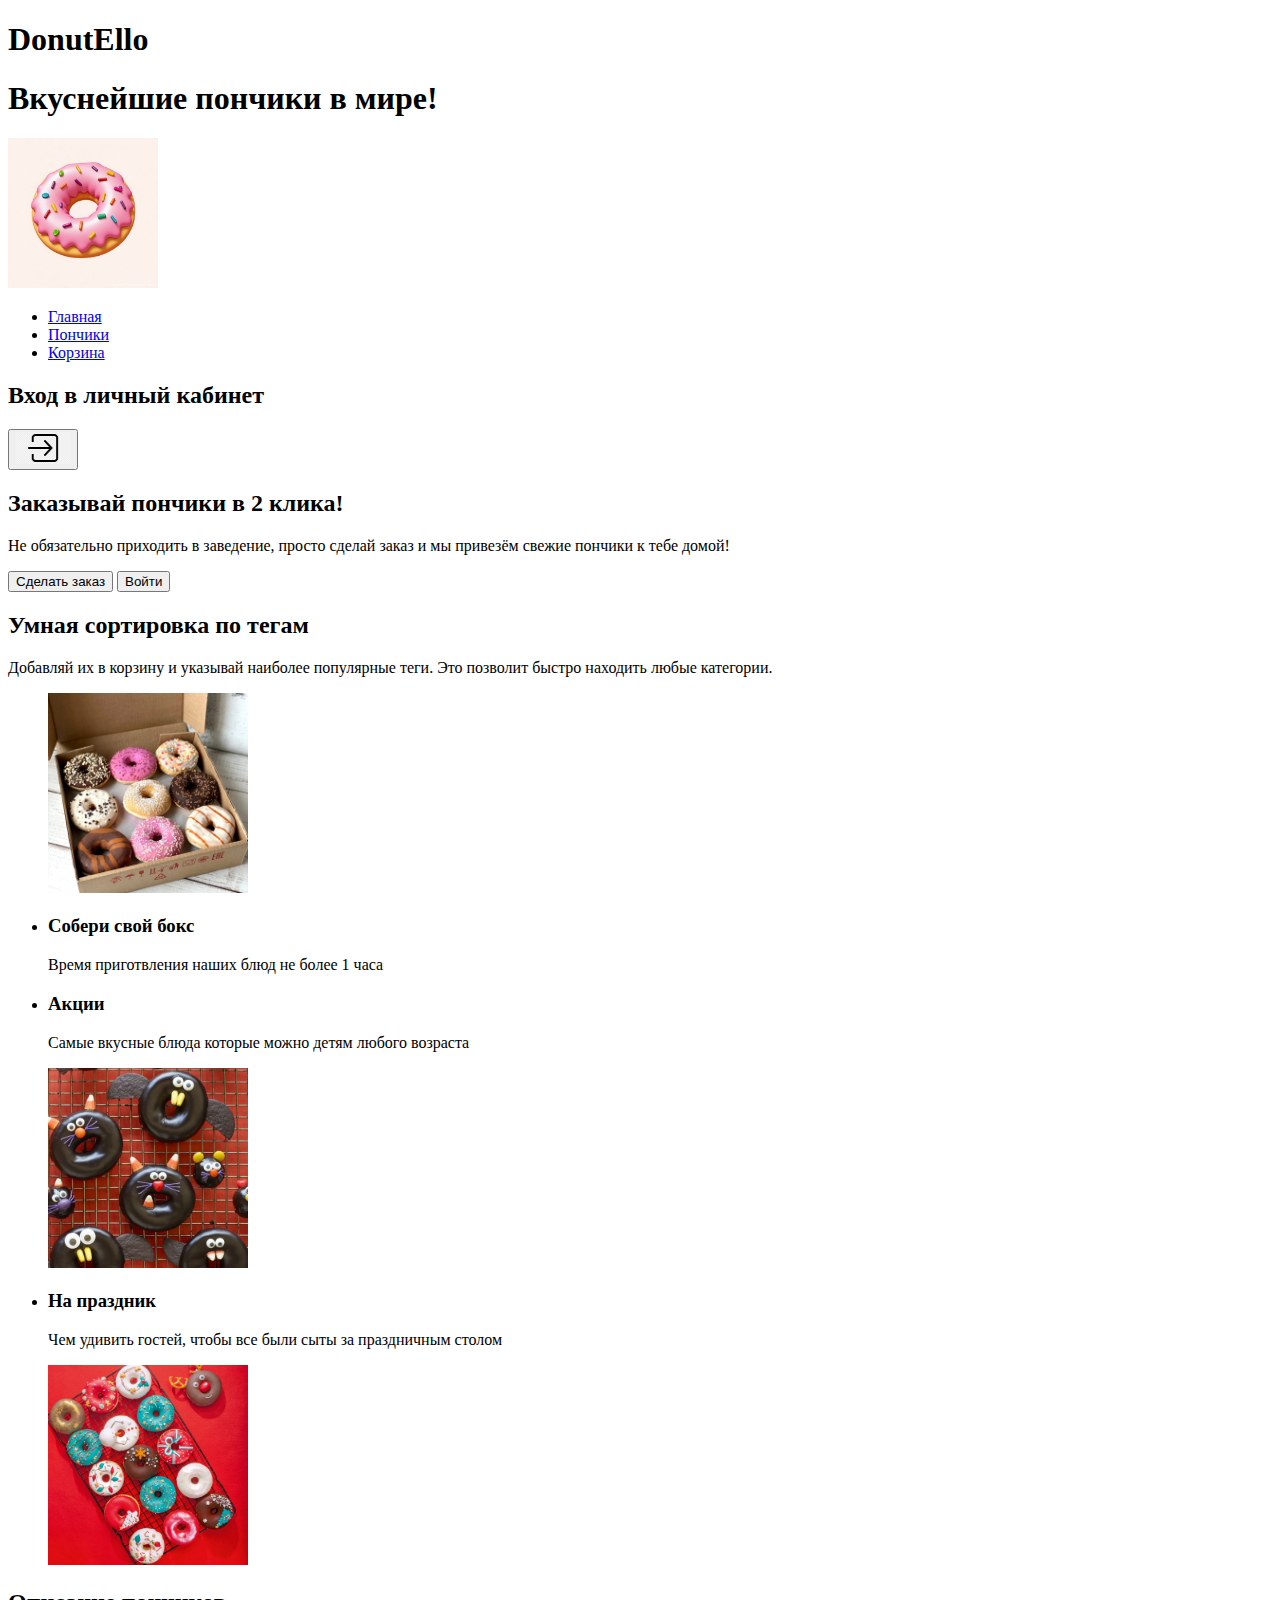
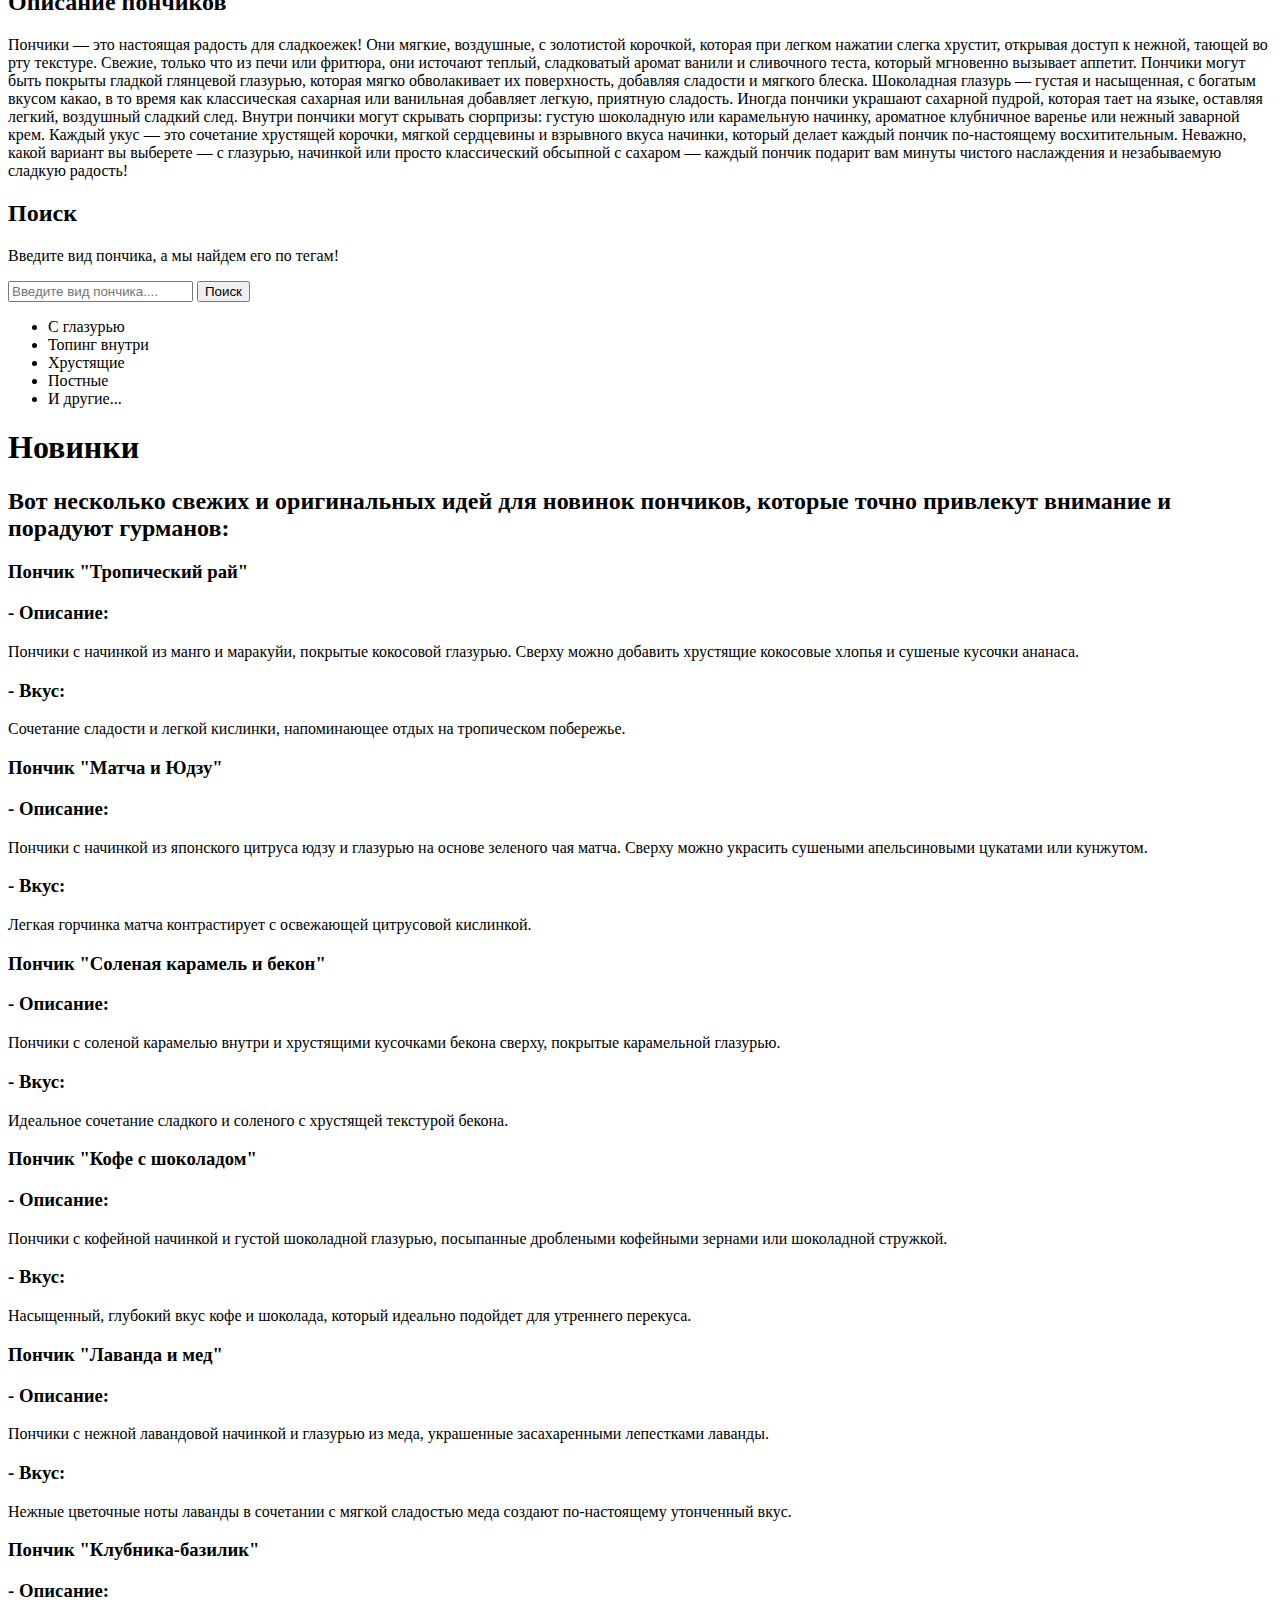
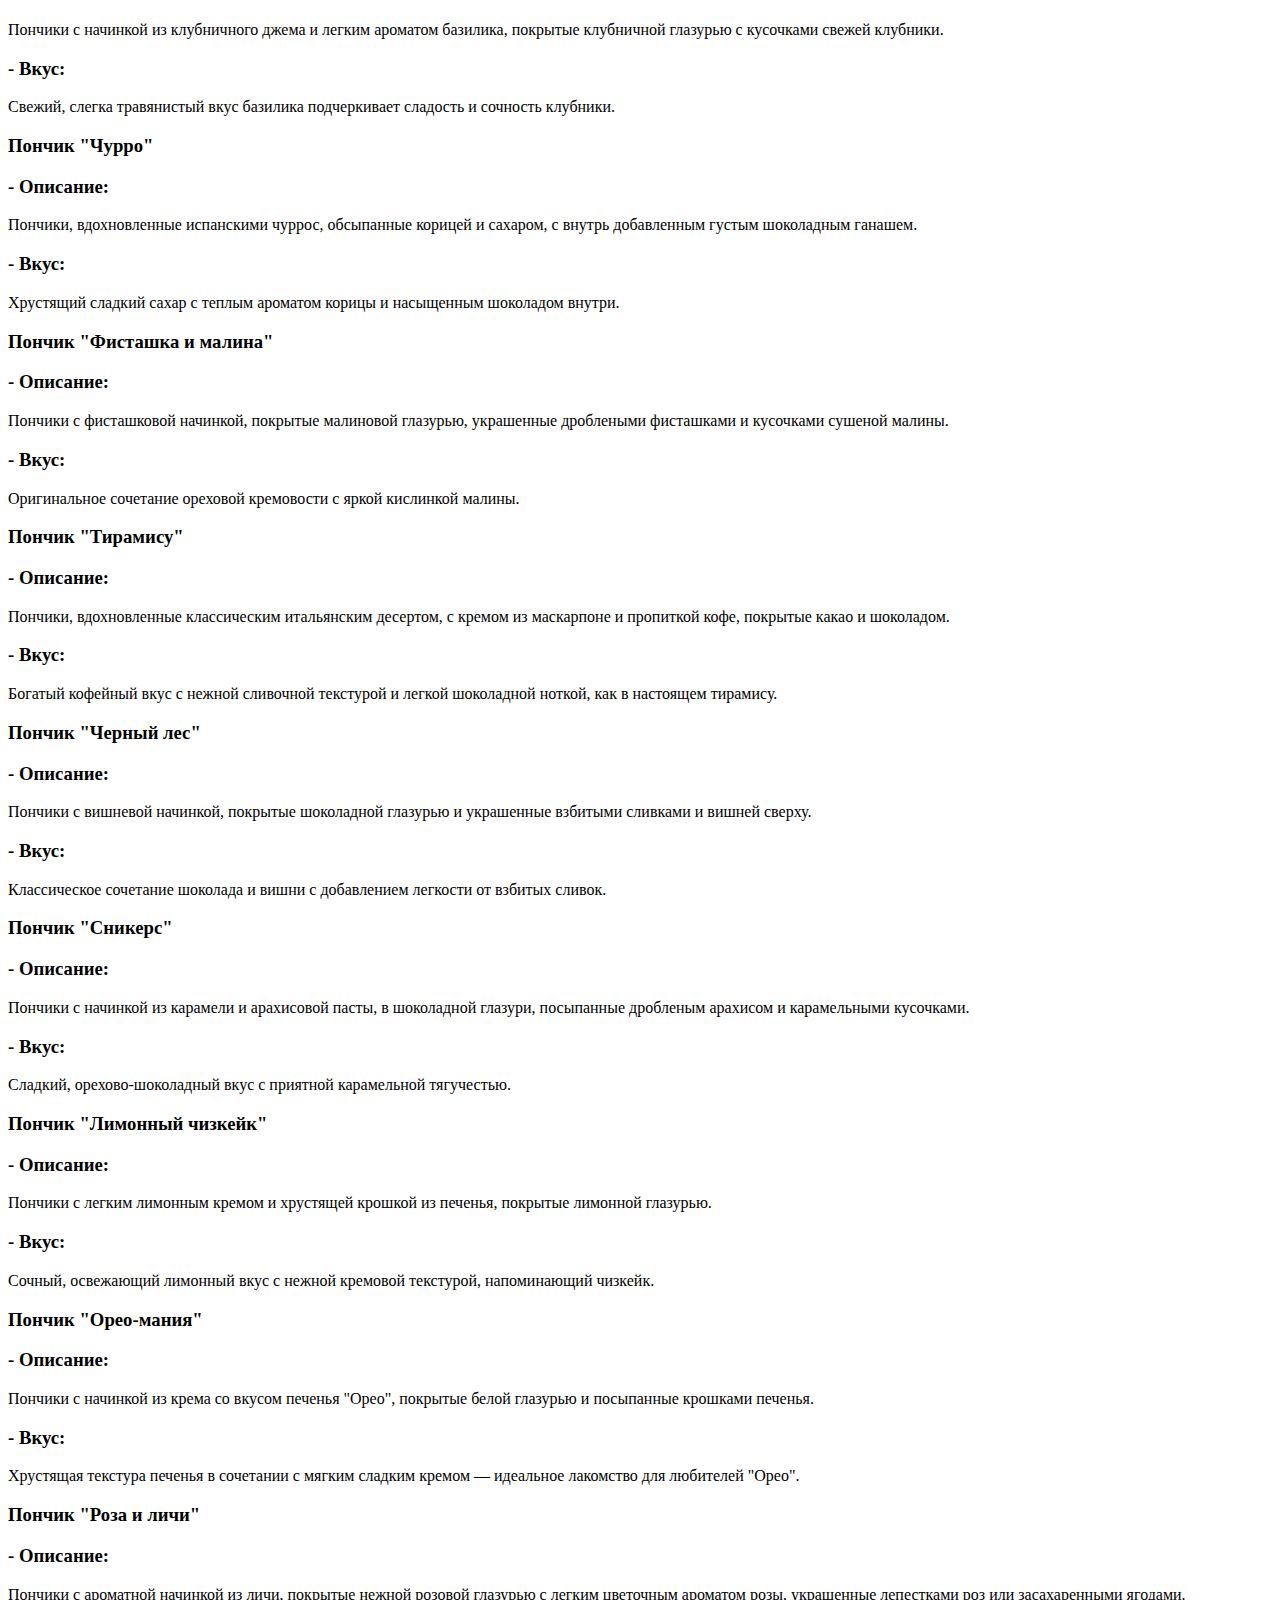
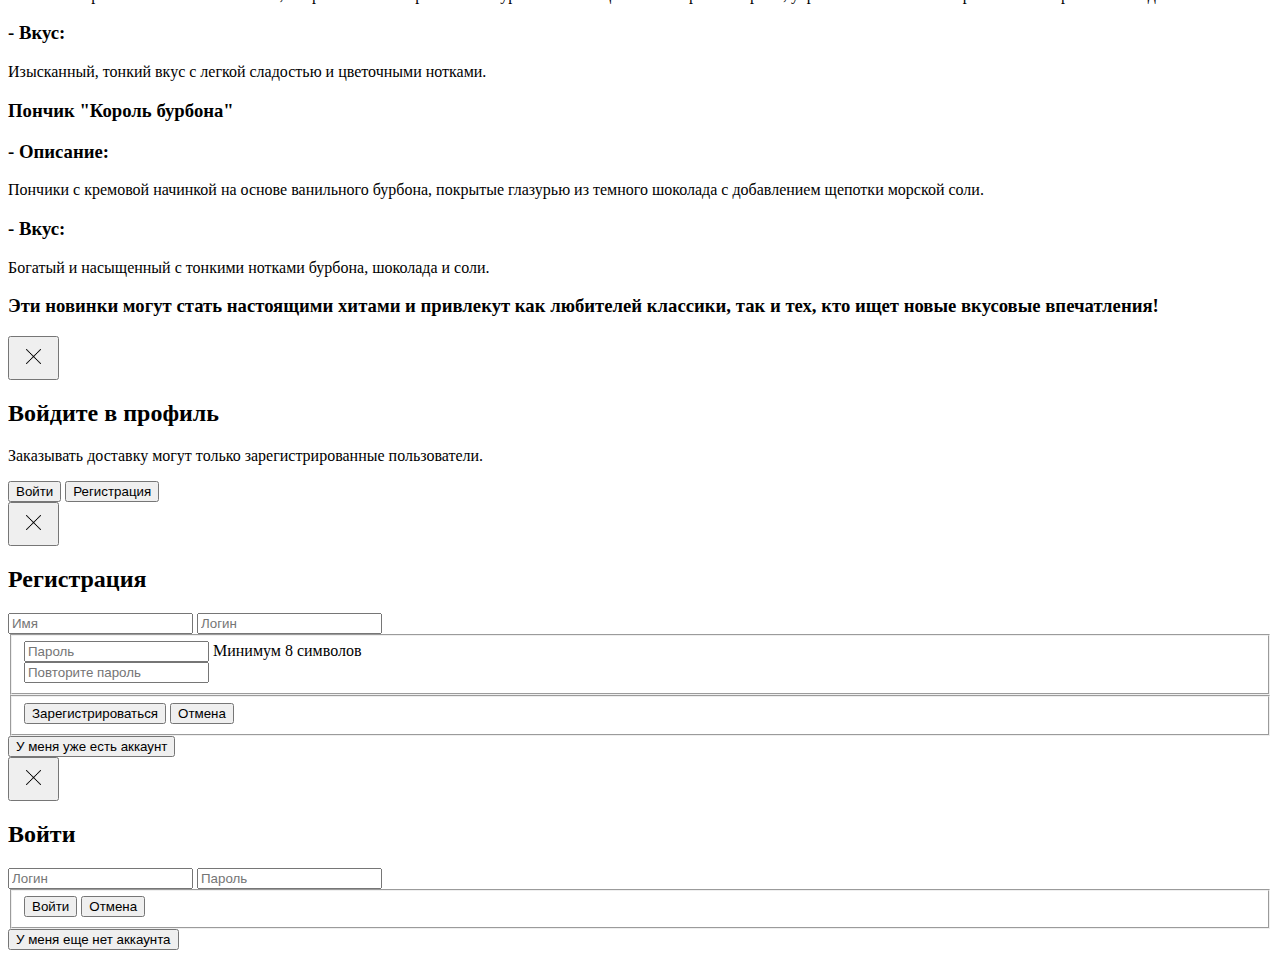
==== mxj-main/index.html @ 93e4d9f2 "Add files via upload" ====
<!DOCTYPE html>
<html lang="ru">

<head>
    <meta charset="UTF-8">
    <meta name="viewport" content="width=header, initial-scale=1.0">
    <title>DonutEllo</title>
</head>

<body>
    <!-- Заголовок -->
    <a><h1>DonutEllo</h1></a>
    <a><h1>Вкуснейшие пончики в мире!</h1></a>
    <header>
        <!-- Логотип -->
        <img src="images/ponchik.png" width="150" height="150">
        <!--/ Логотип -->
        <!-- Навигация -->
        <nav>
            <ul>
                <li><a href="#">Главная</a></li>
                <li><a href="#">Пончики</a></li>
                <li><a href="#">Корзина</a></li>
            </ul>
        </nav>
        <!--/ Навигация -->
        <h2>Вход в личный кабинет</h2>
        <button type="button">
            <img src="images/png-transparent-computer-icons-login-login-button-miscellaneous-angle-text.png" alt="Войти" width="54" height="32">
        </button>
    </header>
    <!--/ Заголовок -->
    <!-- Основной контент -->
    <main>
        <!-- Первый экран -->
        <section>
            <div>
                <h2>Заказывай пончики в 2 клика!</h2>
                <p>Не обязательно приходить в заведение, просто сделай заказ и мы привезём свежие пончики к тебе домой!</p>
                <div>
                    <button type="button">Сделать заказ</button>
                    <button type="button">Войти</button>
                </div>
            </div>
        </section>
        <!--/ Первый экран -->

        <section>
            <h2>Умная сортировка по тегам</h2>
            <p>Добавляй их в корзину и указывай наиболее популярные теги. Это позволит быстро находить любые категории.</p>
            <ul>
                    <img src="images/ponchiki-assorti-0-2-1.jpg" width="200" height="200">
                <li>   
                    <h3>Собери свой бокс</h3>
                    <p>Время приготвления наших блюд не более 1 часа</p>
                </li>
                <li>
                    <h3>Акции</h3>
                    <p>Самые вкусные блюда которые можно детям любого возраста</p>
                    <img src="images/ponchik deti.jpg" width="200" height="200">
                </li>
                <li>
                    <h3>На праздник</h3>
                    <p>Чем удивить гостей, чтобы все были сыты за праздничным столом</p>
                </li>
                <img src="images/cqfrs2snlalntijeljctjy3kky7mhq3n.jpg" width="200" height="200">
            </ul>
        </section>
        <section>
                </div>
                <h2>Описание пончиков</h2>
                <p>Пончики — это настоящая радость для сладкоежек! Они мягкие, воздушные, с золотистой корочкой, которая при легком нажатии слегка хрустит, открывая доступ к нежной, тающей во рту текстуре. Свежие, только что из печи или фритюра, они источают теплый, сладковатый аромат ванили и сливочного теста, который мгновенно вызывает аппетит.
                    Пончики могут быть покрыты гладкой глянцевой глазурью, которая мягко обволакивает их поверхность, добавляя сладости и мягкого блеска. Шоколадная глазурь — густая и насыщенная, с богатым вкусом какао, в то время как классическая сахарная или ванильная добавляет легкую, приятную сладость. Иногда пончики украшают сахарной пудрой, которая тает на языке, оставляя легкий, воздушный сладкий след.
                    Внутри пончики могут скрывать сюрпризы: густую шоколадную или карамельную начинку, ароматное клубничное варенье или нежный заварной крем. Каждый укус — это сочетание хрустящей корочки, мягкой сердцевины и взрывного вкуса начинки, который делает каждый пончик по-настоящему восхитительным.
                    Неважно, какой вариант вы выберете — с глазурью, начинкой или просто классический обсыпной с сахаром — каждый пончик подарит вам минуты чистого наслаждения и незабываемую сладкую радость!</p>
            </div>
        </section>

        <section>
            <h2>Поиск </h2>
            <p>Введите вид пончика, а мы найдем его по тегам!</p>
            <form action="/" method="get">
                <input type="search" name="text" placeholder="Введите вид пончика....">
                <input type="submit" value="Поиск">
            </form>
            <ul>
                <li>С глазурью</li>
                <li>Топинг внутри</li>
                <li>Хрустящие</li>
                <li>Постные</li>
                <li>И другие...</li>
            </ul>
        </section>
    </main>
    <!--/ Основной контент -->
    <!-- Подвал -->
    <footer>
        <a><h1>Новинки</h1></a>
        <p><h2>Вот несколько свежих и оригинальных идей для новинок пончиков, которые точно привлекут внимание и порадуют гурманов:</h2>

            <h3>Пончик "Тропический рай"</h3>
               <h3>- Описание:</h3> Пончики с начинкой из манго и маракуйи, покрытые кокосовой глазурью. Сверху можно добавить хрустящие кокосовые хлопья и сушеные кусочки ананаса.
                <h3>- Вкус:</h3> Сочетание сладости и легкой кислинки, напоминающее отдых на тропическом побережье.
            
            <h3>Пончик "Матча и Юдзу"</h3>
               <h3>- Описание:</h3> Пончики с начинкой из японского цитруса юдзу и глазурью на основе зеленого чая матча. Сверху можно украсить сушеными апельсиновыми цукатами или кунжутом.
               <h3>- Вкус:</h3> Легкая горчинка матча контрастирует с освежающей цитрусовой кислинкой.
            
            <h3>Пончик "Соленая карамель и бекон"</h3>
               <h3>- Описание:</h3> Пончики с соленой карамелью внутри и хрустящими кусочками бекона сверху, покрытые карамельной глазурью.
               <h3>- Вкус:</h3> Идеальное сочетание сладкого и соленого с хрустящей текстурой бекона.
            
            <h3>Пончик "Кофе с шоколадом"</h3>
               <h3>- Описание:</h3> Пончики с кофейной начинкой и густой шоколадной глазурью, посыпанные дроблеными кофейными зернами или шоколадной стружкой.
               <h3>- Вкус:</h3> Насыщенный, глубокий вкус кофе и шоколада, который идеально подойдет для утреннего перекуса.
            
            <h3>Пончик "Лаванда и мед"</h3>
               <h3>- Описание:</h3> Пончики с нежной лавандовой начинкой и глазурью из меда, украшенные засахаренными лепестками лаванды.
               <h3>- Вкус:</h3> Нежные цветочные ноты лаванды в сочетании с мягкой сладостью меда создают по-настоящему утонченный вкус.
            
            <h3>Пончик "Клубника-базилик"</h3>
               <h3>- Описание:</h3> Пончики с начинкой из клубничного джема и легким ароматом базилика, покрытые клубничной глазурью с кусочками свежей клубники.
               <h3>- Вкус:</h3> Свежий, слегка травянистый вкус базилика подчеркивает сладость и сочность клубники.
            
            <h3>Пончик "Чурро"</h3>
               <h3>- Описание:</h3> Пончики, вдохновленные испанскими чуррос, обсыпанные корицей и сахаром, с внутрь добавленным густым шоколадным ганашем.
               <h3>- Вкус:</h3> Хрустящий сладкий сахар с теплым ароматом корицы и насыщенным шоколадом внутри.
            
            <h3>Пончик "Фисташка и малина"</h3>
               <h3>- Описание:</h3> Пончики с фисташковой начинкой, покрытые малиновой глазурью, украшенные дроблеными фисташками и кусочками сушеной малины.
               <h3>- Вкус:</h3> Оригинальное сочетание ореховой кремовости с яркой кислинкой малины.
            
            <h3>Пончик "Тирамису"</h3>
               <h3>- Описание:</h3> Пончики, вдохновленные классическим итальянским десертом, с кремом из маскарпоне и пропиткой кофе, покрытые какао и шоколадом.
               <h3>- Вкус:</h3> Богатый кофейный вкус с нежной сливочной текстурой и легкой шоколадной ноткой, как в настоящем тирамису.
            
            <h3>Пончик "Черный лес"</h3>
               <h3>- Описание:</h3> Пончики с вишневой начинкой, покрытые шоколадной глазурью и украшенные взбитыми сливками и вишней сверху.
               <h3>- Вкус:</h3> Классическое сочетание шоколада и вишни с добавлением легкости от взбитых сливок.
            
            <h3>Пончик "Сникерс"</h3>
               <h3>- Описание:</h3> Пончики с начинкой из карамели и арахисовой пасты, в шоколадной глазури, посыпанные дробленым арахисом и карамельными кусочками.
               <h3>- Вкус:</h3> Сладкий, орехово-шоколадный вкус с приятной карамельной тягучестью.
            
            <h3>Пончик "Лимонный чизкейк"</h3>
               <h3>- Описание:</h3> Пончики с легким лимонным кремом и хрустящей крошкой из печенья, покрытые лимонной глазурью.
               <h3>- Вкус:</h3> Сочный, освежающий лимонный вкус с нежной кремовой текстурой, напоминающий чизкейк.
            
            <h3>Пончик "Орео-мания"</h3>
               <h3>- Описание:</h3> Пончики с начинкой из крема со вкусом печенья "Орео", покрытые белой глазурью и посыпанные крошками печенья.
               <h3>- Вкус:</h3> Хрустящая текстура печенья в сочетании с мягким сладким кремом — идеальное лакомство для любителей "Орео".
            
            <h3>Пончик "Роза и личи"</h3>
               <h3>- Описание:</h3> Пончики с ароматной начинкой из личи, покрытые нежной розовой глазурью с легким цветочным ароматом розы, украшенные лепестками роз или засахаренными ягодами.
               <h3>- Вкус:</h3> Изысканный, тонкий вкус с легкой сладостью и цветочными нотками.
            
            <h3>Пончик "Король бурбона"</h3>
               <h3>- Описание:</h3> Пончики с кремовой начинкой на основе ванильного бурбона, покрытые глазурью из темного шоколада с добавлением щепотки морской соли.
               <h3>- Вкус:</h3> Богатый и насыщенный с тонкими нотками бурбона, шоколада и соли.
            
            <h3>Эти новинки могут стать настоящими хитами и привлекут как любителей классики, так и тех, кто ищет новые вкусовые впечатления!</h3></p>
    </footer>
    <!--/ Подвал -->
    <!-- Формы -->
    <div>
        <!-- Форма "Войдите в профиль" -->
        <section>
            <button type="button"><img src="images/6065149.png" alt="Закрыть окно" width="35" height="35"></button>
            <h2>Войдите в профиль</h2>
            <p>Заказывать доставку могут только зарегистрированные пользователи.</p>
            <div>
                <button type="button">Войти</button>
                <button type="button">Регистрация</button>
            </div>
        </section>
        <!--/ Форма "Войдите в профиль" -->
        <!-- Форма "Регистрация" -->
        <section>
            <button type="button"><img src="images/6065149.png" alt="Закрыть окно" width="35" height="35"></button>
            <h2>Регистрация</h2>
            <form action="/" method="post">
                <input type="text" name="name" placeholder="Имя" required>
                <input type="email" name="email" placeholder="Логин" required>
                <fieldset>
                    <div>
                        <input type="password" name="password" placeholder="Пароль" required>
                        <span>Минимум 8 символов</span>
                    </div>
                    <input type="password" name="repeat-password" placeholder="Повторите пароль" required>
                </fieldset>
                <fieldset>
                    <input type="submit" value="Зарегистрироваться">
                    <button type="button">Отмена</button>
                </fieldset>
                <button type="button">У меня уже есть аккаунт</button>
            </form>
        </section>
        <!--/ Форма "Регистрация" -->
        <!-- Форма "Войти" -->
        <section>
            <button type="button"><img src="images/6065149.png" alt="Закрыть окно" width="35" height="35"></button>
            <h2>Войти</h2>
            <form action="/" method="post">
                <input type="email" name="email" placeholder="Логин" required>
                <input type="password" name="password" placeholder="Пароль" required>
                <fieldset>
                    <input type="submit" value="Войти">
                    <button type="button">Отмена</button>
                </fieldset>
                <button type="button">У меня еще нет аккаунта</button>
            </form>
        </section>
        <!--/ Форма "Войти" -->
    </div>
    <!--/ Формы -->
</body>

</html>
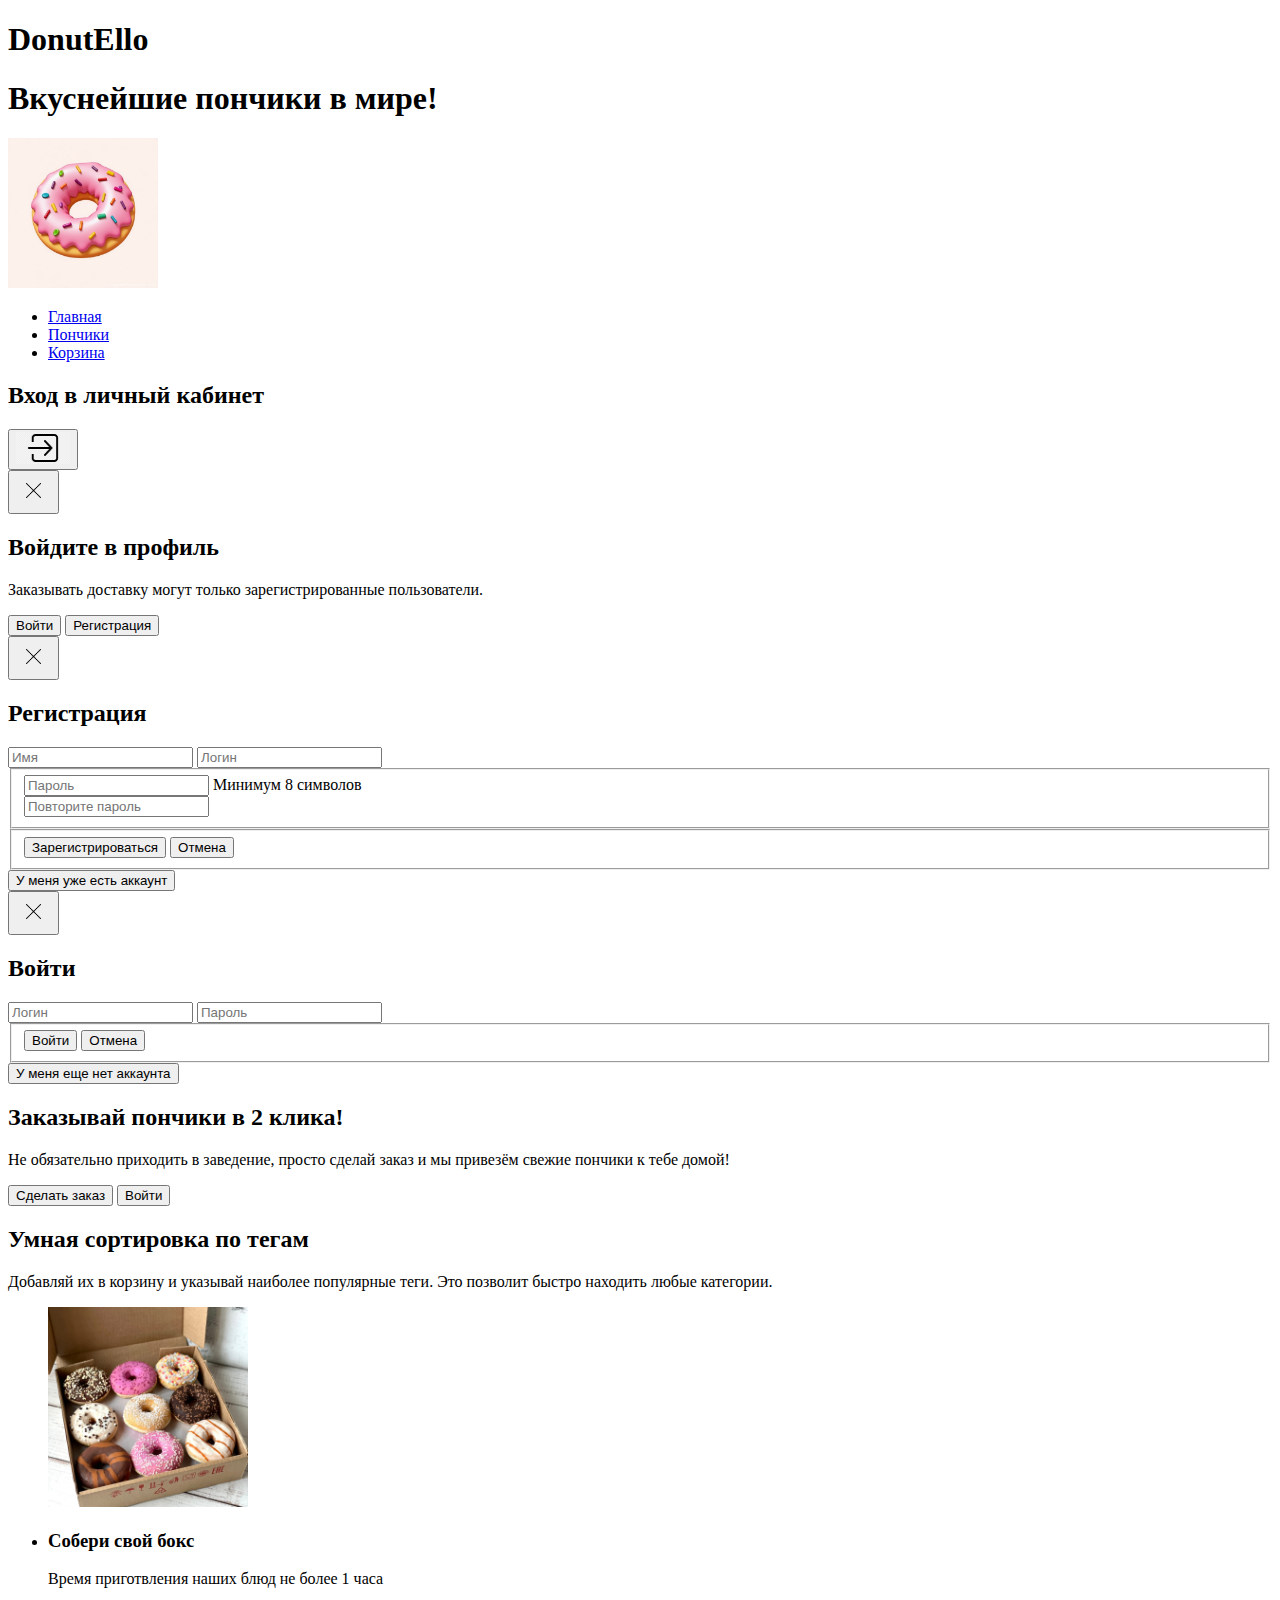
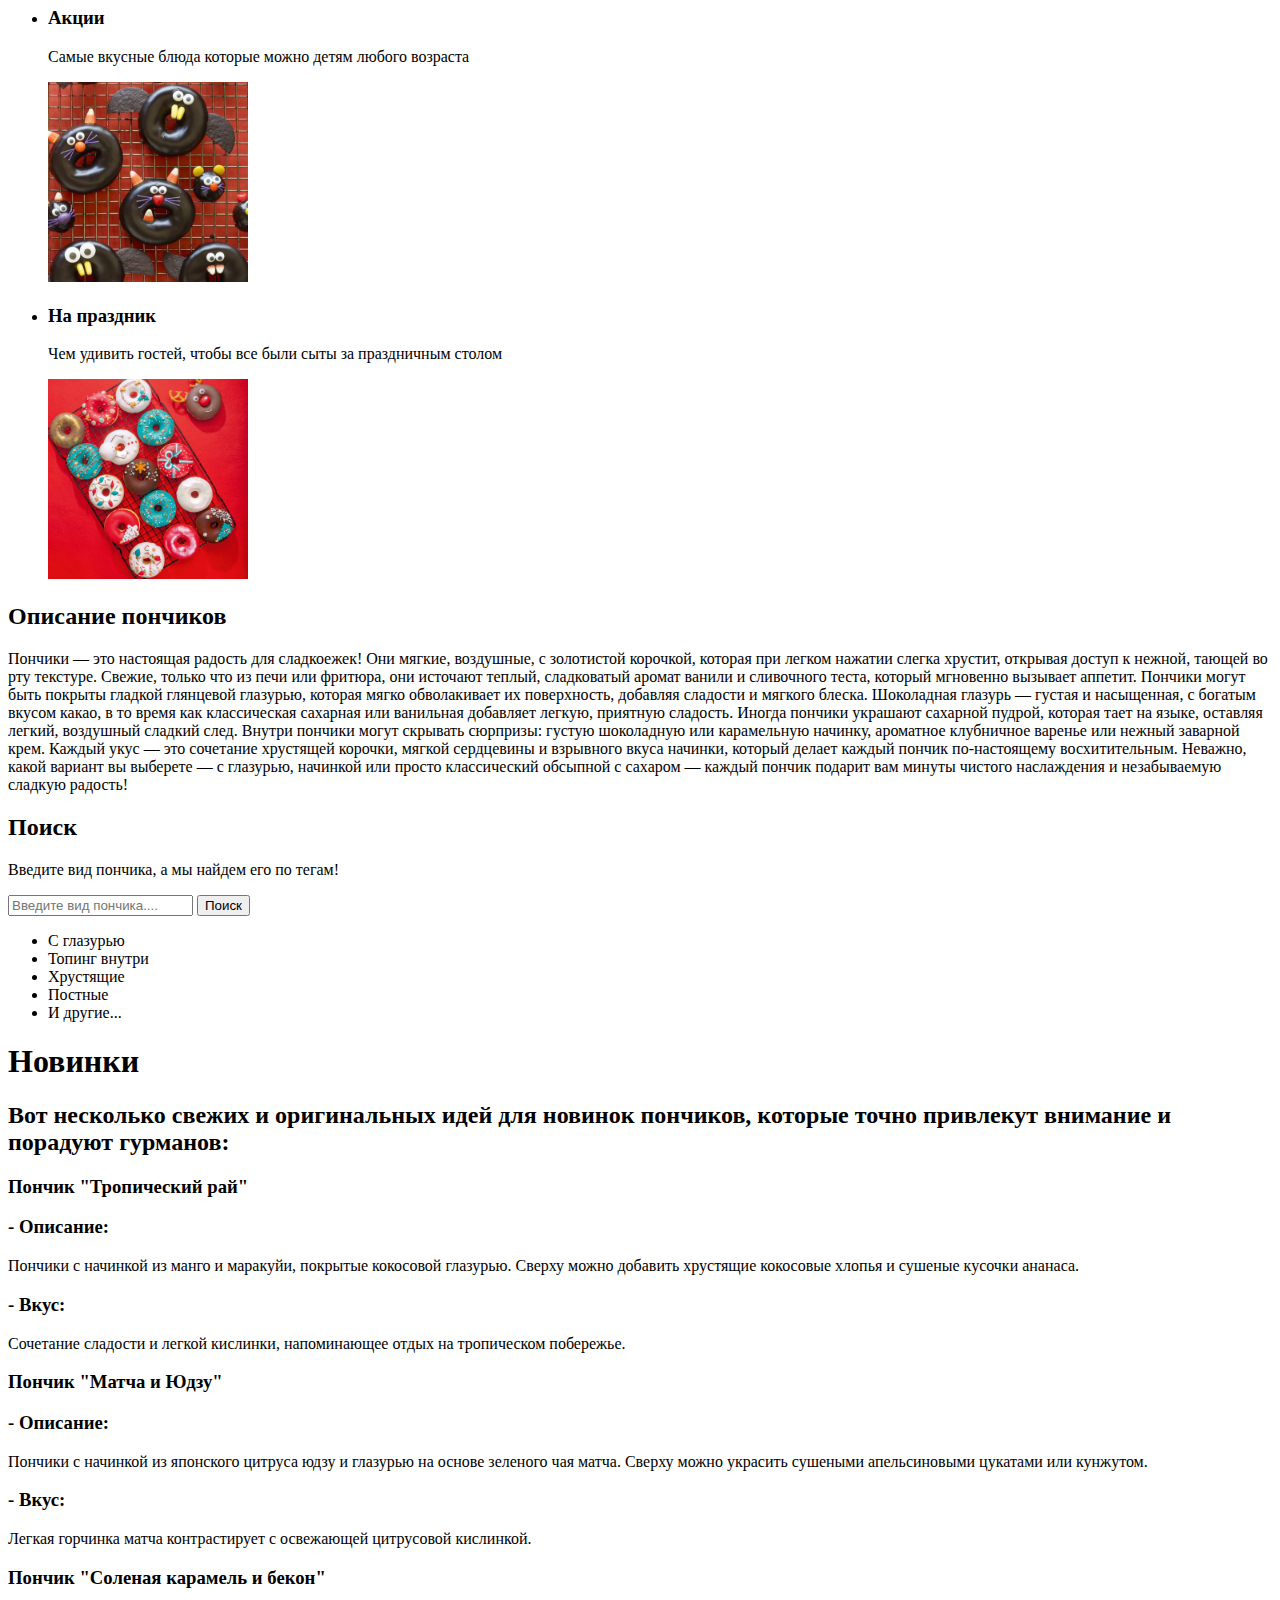
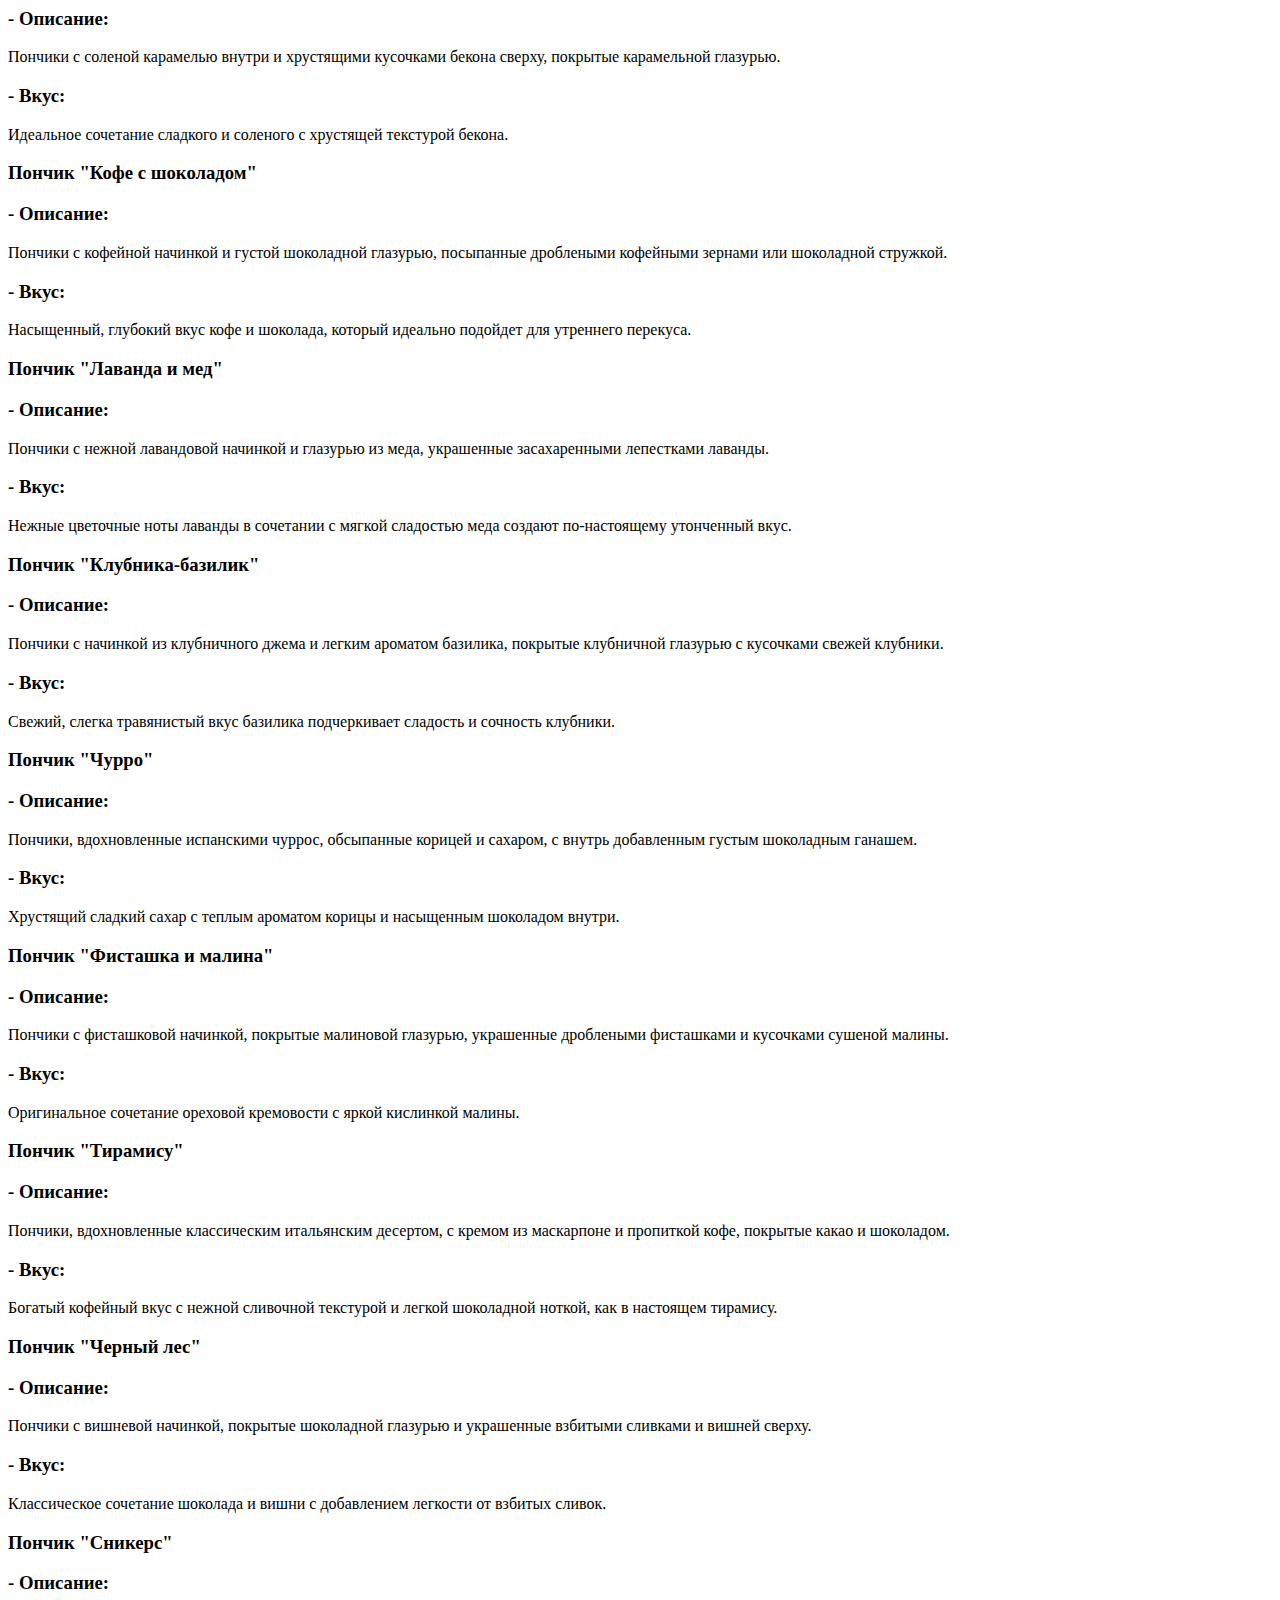
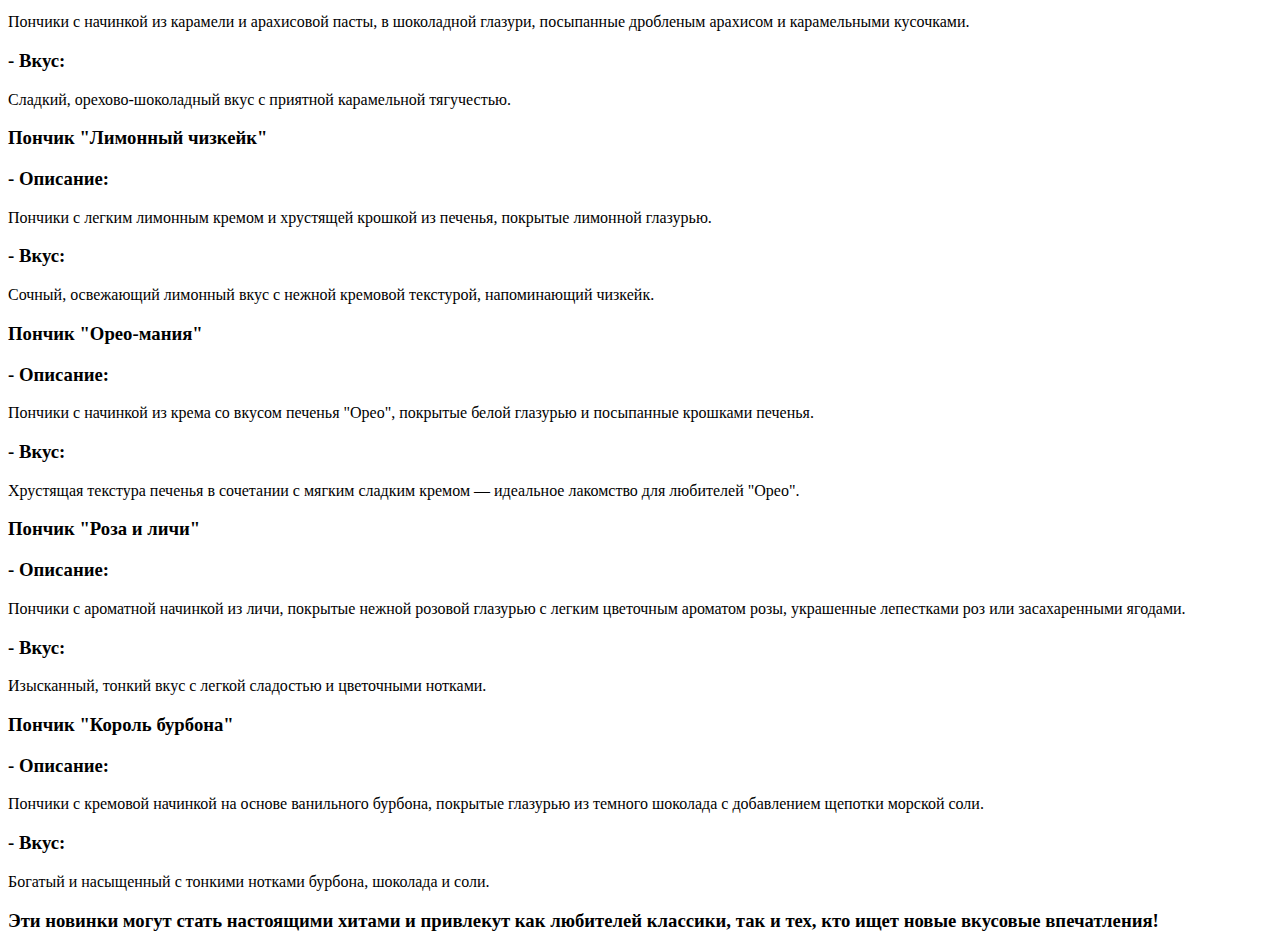
==== commit 875c2e29: "Add files via upload" ====
--- a/mxj-main/index.html
+++ b/mxj-main/index.html
@@ -29,6 +29,54 @@
         <button type="button">
             <img src="images/png-transparent-computer-icons-login-login-button-miscellaneous-angle-text.png" alt="Войти" width="54" height="32">
         </button>
+        <div>
+            <!-- Форма "Войдите в профиль" -->
+            <section>
+                <button type="button"><img src="images/6065149.png" alt="Закрыть окно" width="35" height="35"></button>
+                <h2>Войдите в профиль</h2>
+                <p>Заказывать доставку могут только зарегистрированные пользователи.</p>
+                <div>
+                    <button type="button">Войти</button>
+                    <button type="button">Регистрация</button>
+                </div>
+            </section>
+            <!--/ Форма "Войдите в профиль" -->
+            <!-- Форма "Регистрация" -->
+            <section>
+                <button type="button"><img src="images/6065149.png" alt="Закрыть окно" width="35" height="35"></button>
+                <h2>Регистрация</h2>
+                <form action="/" method="post">
+                    <input type="text" name="name" placeholder="Имя" required>
+                    <input type="email" name="email" placeholder="Логин" required>
+                    <fieldset>
+                        <div>
+                            <input type="password" name="password" placeholder="Пароль" required>
+                            <span>Минимум 8 символов</span>
+                        </div>
+                        <input type="password" name="repeat-password" placeholder="Повторите пароль" required>
+                    </fieldset>
+                    <fieldset>
+                        <input type="submit" value="Зарегистрироваться">
+                        <button type="button">Отмена</button>
+                    </fieldset>
+                    <button type="button">У меня уже есть аккаунт</button>
+                </form>
+            </section>
+            <!--/ Форма "Регистрация" -->
+            <!-- Форма "Войти" -->
+            <section>
+                <button type="button"><img src="images/6065149.png" alt="Закрыть окно" width="35" height="35"></button>
+                <h2>Войти</h2>
+                <form action="/" method="post">
+                    <input type="email" name="email" placeholder="Логин" required>
+                    <input type="password" name="password" placeholder="Пароль" required>
+                    <fieldset>
+                        <input type="submit" value="Войти">
+                        <button type="button">Отмена</button>
+                    </fieldset>
+                    <button type="button">У меня еще нет аккаунта</button>
+                </form>
+            </section>
     </header>
     <!--/ Заголовок -->
     <!-- Основной контент -->
@@ -163,54 +211,6 @@
     </footer>
     <!--/ Подвал -->
     <!-- Формы -->
-    <div>
-        <!-- Форма "Войдите в профиль" -->
-        <section>
-            <button type="button"><img src="images/6065149.png" alt="Закрыть окно" width="35" height="35"></button>
-            <h2>Войдите в профиль</h2>
-            <p>Заказывать доставку могут только зарегистрированные пользователи.</p>
-            <div>
-                <button type="button">Войти</button>
-                <button type="button">Регистрация</button>
-            </div>
-        </section>
-        <!--/ Форма "Войдите в профиль" -->
-        <!-- Форма "Регистрация" -->
-        <section>
-            <button type="button"><img src="images/6065149.png" alt="Закрыть окно" width="35" height="35"></button>
-            <h2>Регистрация</h2>
-            <form action="/" method="post">
-                <input type="text" name="name" placeholder="Имя" required>
-                <input type="email" name="email" placeholder="Логин" required>
-                <fieldset>
-                    <div>
-                        <input type="password" name="password" placeholder="Пароль" required>
-                        <span>Минимум 8 символов</span>
-                    </div>
-                    <input type="password" name="repeat-password" placeholder="Повторите пароль" required>
-                </fieldset>
-                <fieldset>
-                    <input type="submit" value="Зарегистрироваться">
-                    <button type="button">Отмена</button>
-                </fieldset>
-                <button type="button">У меня уже есть аккаунт</button>
-            </form>
-        </section>
-        <!--/ Форма "Регистрация" -->
-        <!-- Форма "Войти" -->
-        <section>
-            <button type="button"><img src="images/6065149.png" alt="Закрыть окно" width="35" height="35"></button>
-            <h2>Войти</h2>
-            <form action="/" method="post">
-                <input type="email" name="email" placeholder="Логин" required>
-                <input type="password" name="password" placeholder="Пароль" required>
-                <fieldset>
-                    <input type="submit" value="Войти">
-                    <button type="button">Отмена</button>
-                </fieldset>
-                <button type="button">У меня еще нет аккаунта</button>
-            </form>
-        </section>
         <!--/ Форма "Войти" -->
     </div>
     <!--/ Формы -->
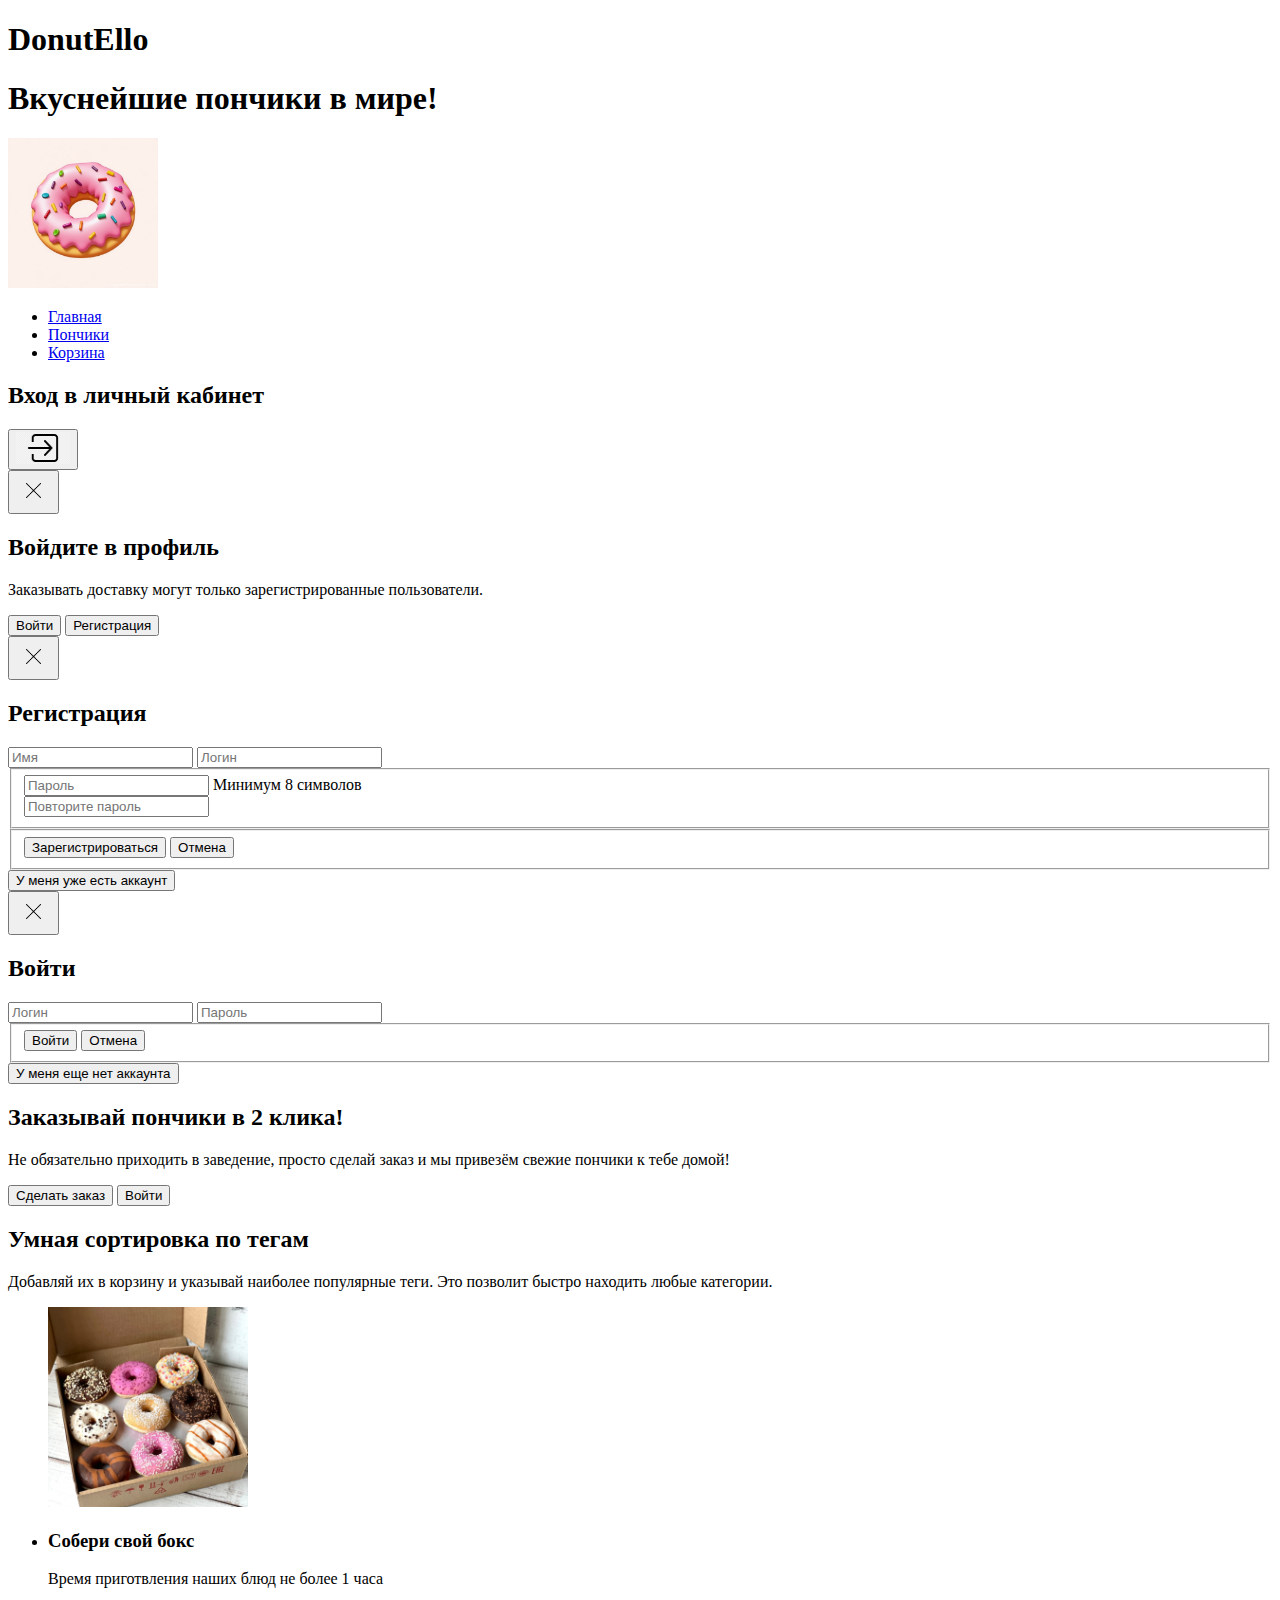
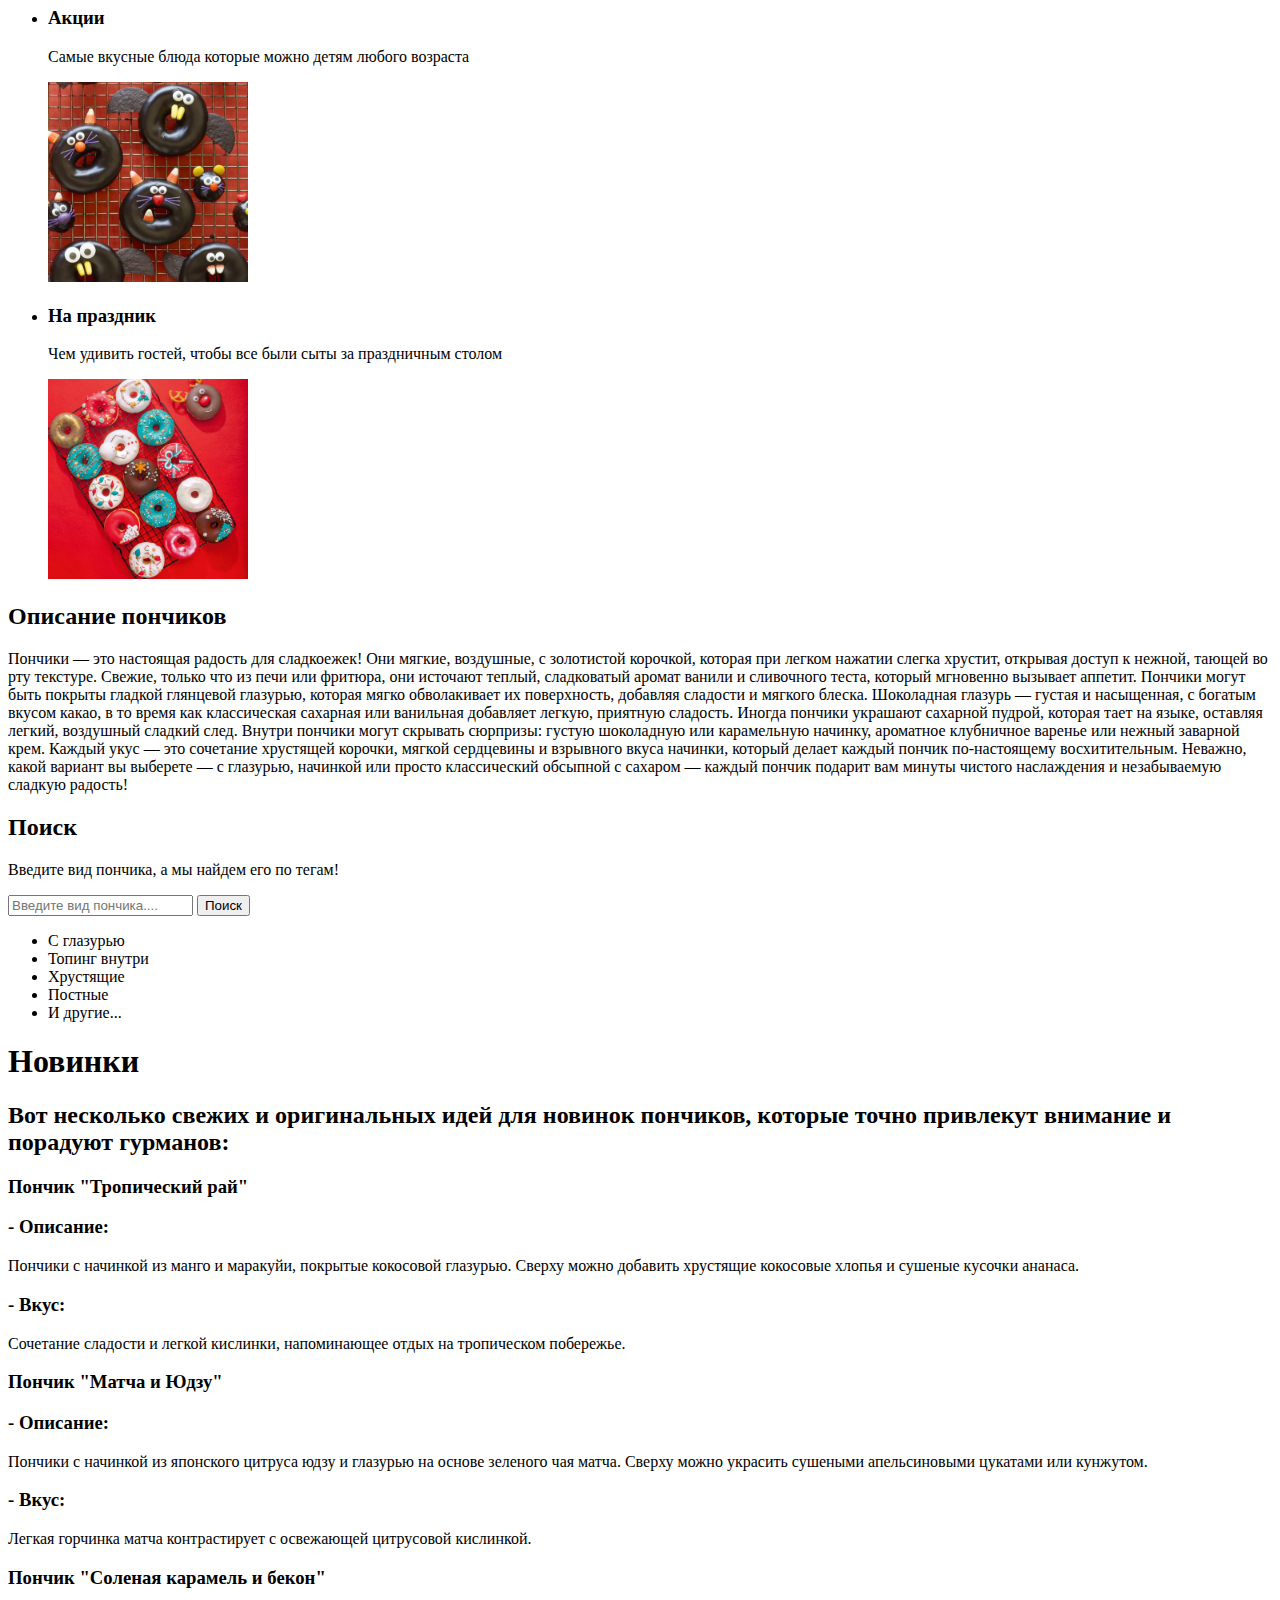
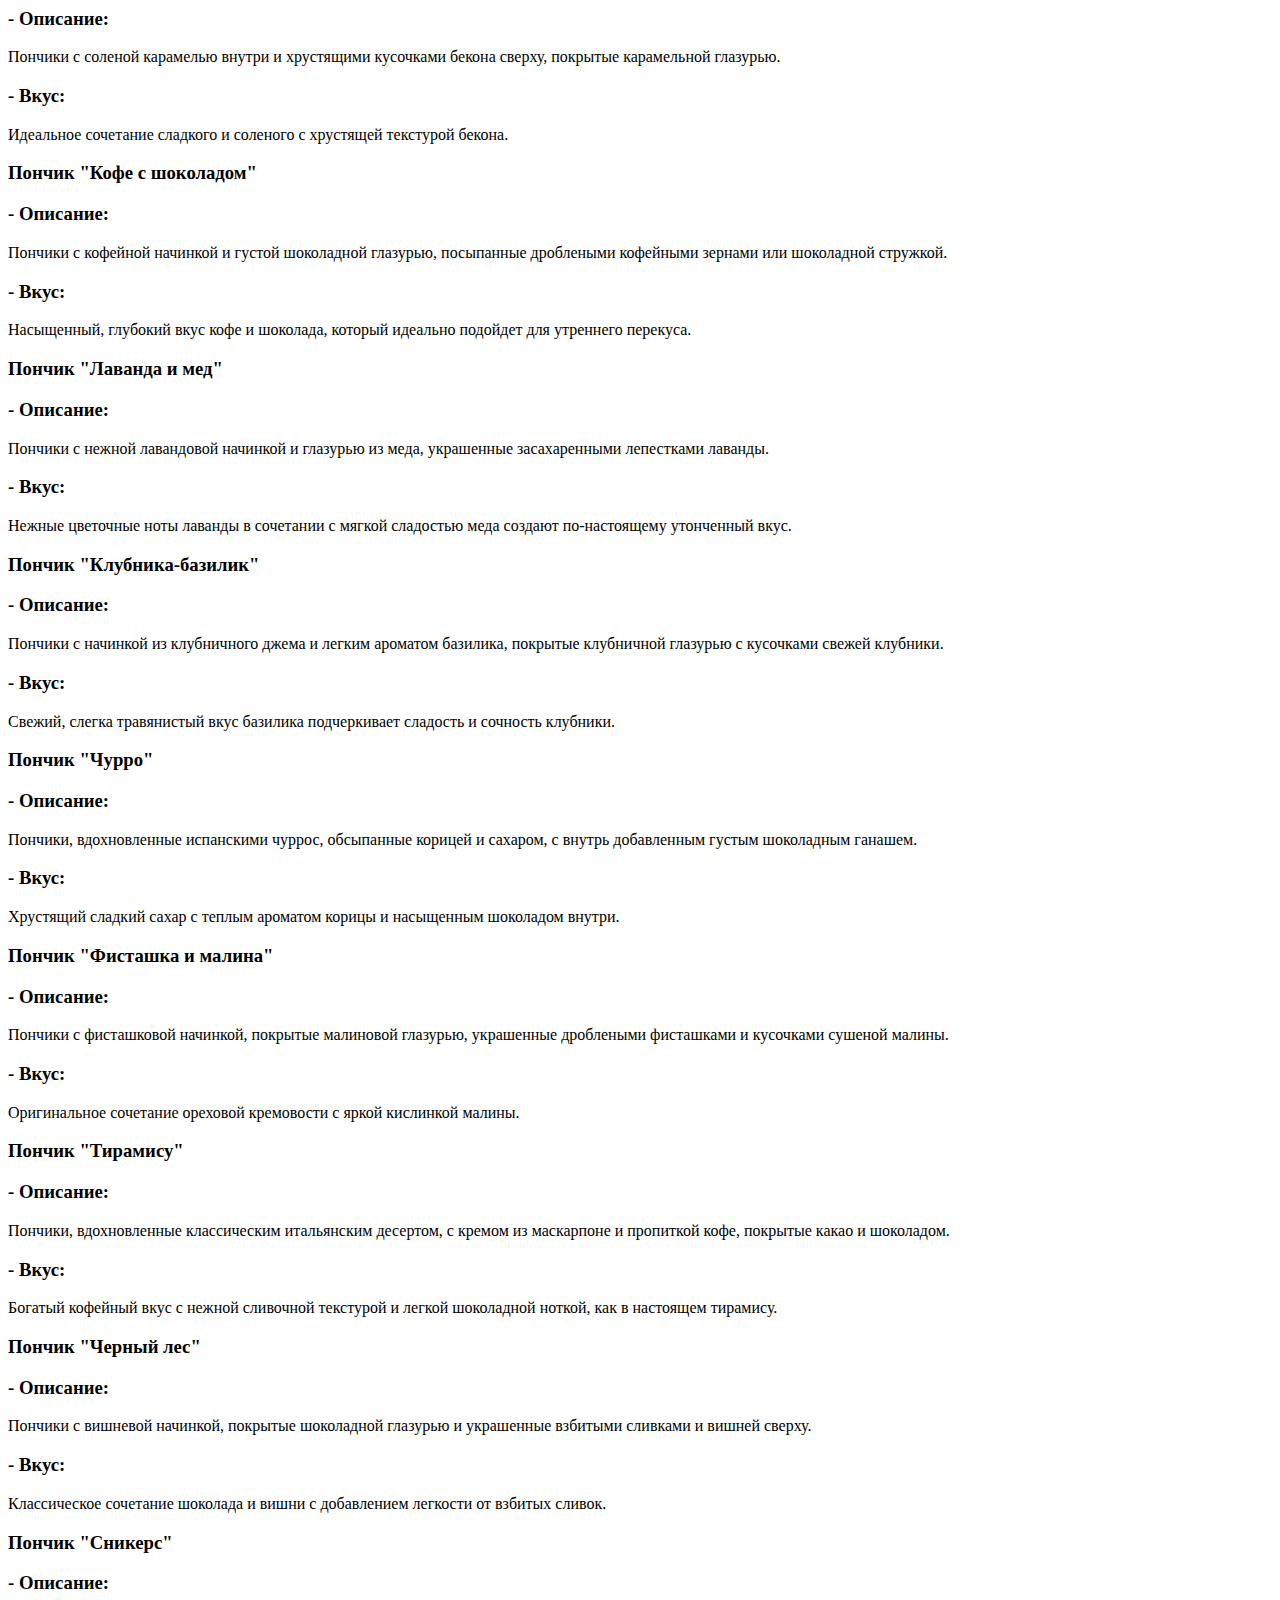
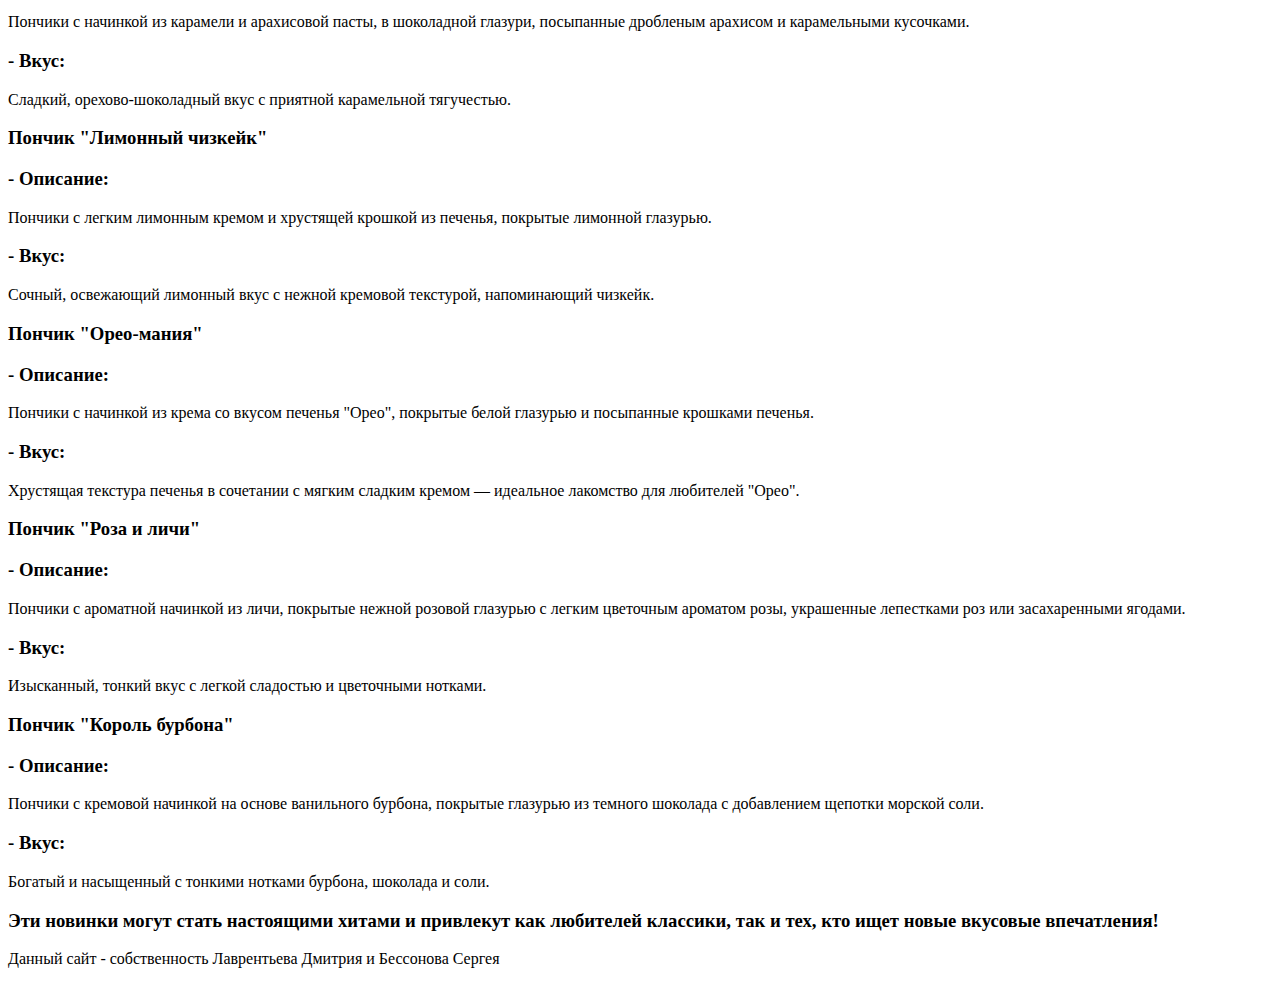
==== commit 0a21c996: "Add files via upload" ====
--- a/mxj-main/index.html
+++ b/mxj-main/index.html
@@ -10,15 +10,15 @@
 
 <body>
     <!-- Заголовок -->
-    <a><h1>DonutEllo</h1></a>
-    <a><h1>Вкуснейшие пончики в мире!</h1></a>
-    <header>
+    <a><h1 class="header_title" class="site title">DonutEllo</h1></a>
+    <a><h1 class="header_title">Вкуснейшие пончики в мире!</h1></a>
+    <header class="header__logo">
         <!-- Логотип -->
-        <img src="images/ponchik.png" width="150" height="150">
+        <img class="header_logo" src="images/ponchik.png" width="150" height="150">
         <!--/ Логотип -->
         <!-- Навигация -->
-        <nav>
-            <ul>
+        <nav class="header_menu">
+            <ul class="menu menu--site">
                 <li><a href="#">Главная</a></li>
                 <li><a href="#">Пончики</a></li>
                 <li><a href="#">Корзина</a></li>
@@ -26,24 +26,24 @@
         </nav>
         <!--/ Навигация -->
         <h2>Вход в личный кабинет</h2>
-        <button type="button">
+        <button class="header_button header_button--auth" type="button">
             <img src="images/png-transparent-computer-icons-login-login-button-miscellaneous-angle-text.png" alt="Войти" width="54" height="32">
         </button>
         <div>
             <!-- Форма "Войдите в профиль" -->
-            <section>
-                <button type="button"><img src="images/6065149.png" alt="Закрыть окно" width="35" height="35"></button>
+            <section class="auth">
+                <button class="header_button header_button--close" type="button"><img src="images/6065149.png" alt="Закрыть окно" width="35" height="35"></button>
                 <h2>Войдите в профиль</h2>
                 <p>Заказывать доставку могут только зарегистрированные пользователи.</p>
                 <div>
-                    <button type="button">Войти</button>
-                    <button type="button">Регистрация</button>
+                    <button class="header_button header_button--auth" type="button">Войти</button>
+                    <button class="header_button header_button register" type="button">Регистрация</button>
                 </div>
             </section>
             <!--/ Форма "Войдите в профиль" -->
             <!-- Форма "Регистрация" -->
-            <section>
-                <button type="button"><img src="images/6065149.png" alt="Закрыть окно" width="35" height="35"></button>
+            <section class="register">
+                <button class="header_button header_button--close" type="button"><img src="images/6065149.png" alt="Закрыть окно" width="35" height="35"></button>
                 <h2>Регистрация</h2>
                 <form action="/" method="post">
                     <input type="text" name="name" placeholder="Имя" required>
@@ -57,47 +57,47 @@
                     </fieldset>
                     <fieldset>
                         <input type="submit" value="Зарегистрироваться">
-                        <button type="button">Отмена</button>
+                        <button class="header_button header_button--cancel" type="button">Отмена</button>
                     </fieldset>
-                    <button type="button">У меня уже есть аккаунт</button>
+                    <button class="header_button header_button--already_have" type="button">У меня уже есть аккаунт</button>
                 </form>
             </section>
             <!--/ Форма "Регистрация" -->
             <!-- Форма "Войти" -->
-            <section>
-                <button type="button"><img src="images/6065149.png" alt="Закрыть окно" width="35" height="35"></button>
+            <section class="auth">
+                <button class="header_button" type="button"><img src="images/6065149.png" alt="Закрыть окно" width="35" height="35"></button>
                 <h2>Войти</h2>
                 <form action="/" method="post">
                     <input type="email" name="email" placeholder="Логин" required>
                     <input type="password" name="password" placeholder="Пароль" required>
                     <fieldset>
                         <input type="submit" value="Войти">
-                        <button type="button">Отмена</button>
+                        <button class="header_button header_button--cancel" type="button">Отмена</button>
                     </fieldset>
-                    <button type="button">У меня еще нет аккаунта</button>
+                    <button class="header_button header_button--dont_have" type="button">У меня еще нет аккаунта</button>
                 </form>
             </section>
     </header>
     <!--/ Заголовок -->
     <!-- Основной контент -->
-    <main>
+    <main class="main">
         <!-- Первый экран -->
-        <section>
+        <section class="order">
             <div>
                 <h2>Заказывай пончики в 2 клика!</h2>
                 <p>Не обязательно приходить в заведение, просто сделай заказ и мы привезём свежие пончики к тебе домой!</p>
                 <div>
-                    <button type="button">Сделать заказ</button>
-                    <button type="button">Войти</button>
+                    <button class="main_button main_button--order" type="button">Сделать заказ</button>
+                    <button class="main_button main_button--auth" type="button">Войти</button>
                 </div>
             </div>
         </section>
         <!--/ Первый экран -->
 
-        <section>
+        <section class="tags">
             <h2>Умная сортировка по тегам</h2>
             <p>Добавляй их в корзину и указывай наиболее популярные теги. Это позволит быстро находить любые категории.</p>
-            <ul>
+            <ul class="menu">
                     <img src="images/ponchiki-assorti-0-2-1.jpg" width="200" height="200">
                 <li>   
                     <h3>Собери свой бокс</h3>
@@ -115,7 +115,7 @@
                 <img src="images/cqfrs2snlalntijeljctjy3kky7mhq3n.jpg" width="200" height="200">
             </ul>
         </section>
-        <section>
+        <section class="products">
                 </div>
                 <h2>Описание пончиков</h2>
                 <p>Пончики — это настоящая радость для сладкоежек! Они мягкие, воздушные, с золотистой корочкой, которая при легком нажатии слегка хрустит, открывая доступ к нежной, тающей во рту текстуре. Свежие, только что из печи или фритюра, они источают теплый, сладковатый аромат ванили и сливочного теста, который мгновенно вызывает аппетит.
@@ -125,25 +125,27 @@
             </div>
         </section>
 
-        <section>
+        <section class="products">
+            <span class="header_search">
             <h2>Поиск </h2>
             <p>Введите вид пончика, а мы найдем его по тегам!</p>
             <form action="/" method="get">
                 <input type="search" name="text" placeholder="Введите вид пончика....">
                 <input type="submit" value="Поиск">
             </form>
-            <ul>
+            <ul class="menu">
                 <li>С глазурью</li>
                 <li>Топинг внутри</li>
                 <li>Хрустящие</li>
                 <li>Постные</li>
                 <li>И другие...</li>
             </ul>
+            </span>
         </section>
     </main>
     <!--/ Основной контент -->
     <!-- Подвал -->
-    <footer>
+    <footer class="footer">
         <a><h1>Новинки</h1></a>
         <p><h2>Вот несколько свежих и оригинальных идей для новинок пончиков, которые точно привлекут внимание и порадуют гурманов:</h2>
 
@@ -210,10 +212,7 @@
             <h3>Эти новинки могут стать настоящими хитами и привлекут как любителей классики, так и тех, кто ищет новые вкусовые впечатления!</h3></p>
     </footer>
     <!--/ Подвал -->
-    <!-- Формы -->
-        <!--/ Форма "Войти" -->
-    </div>
-    <!--/ Формы -->
+    <p>Данный сайт - собственность Лаврентьева Дмитрия и Бессонова Сергея</p>
 </body>
 
 </html>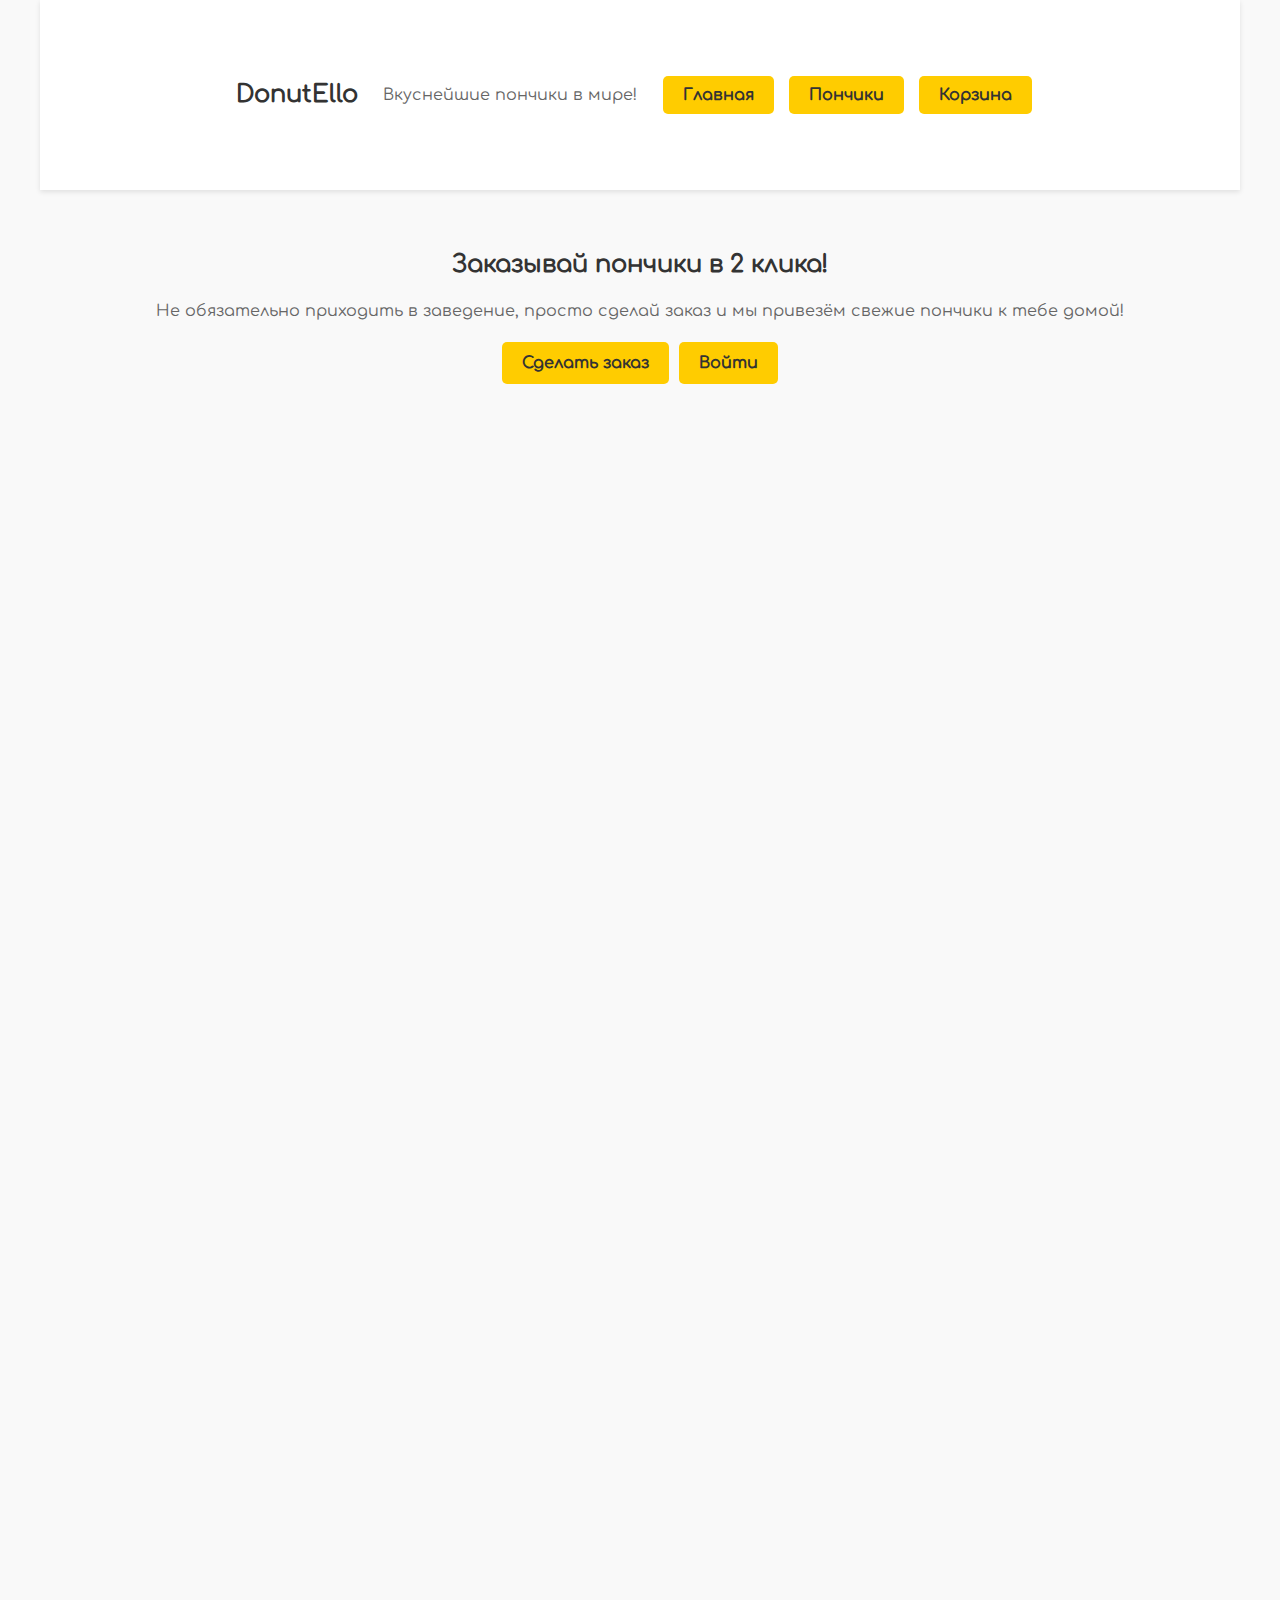
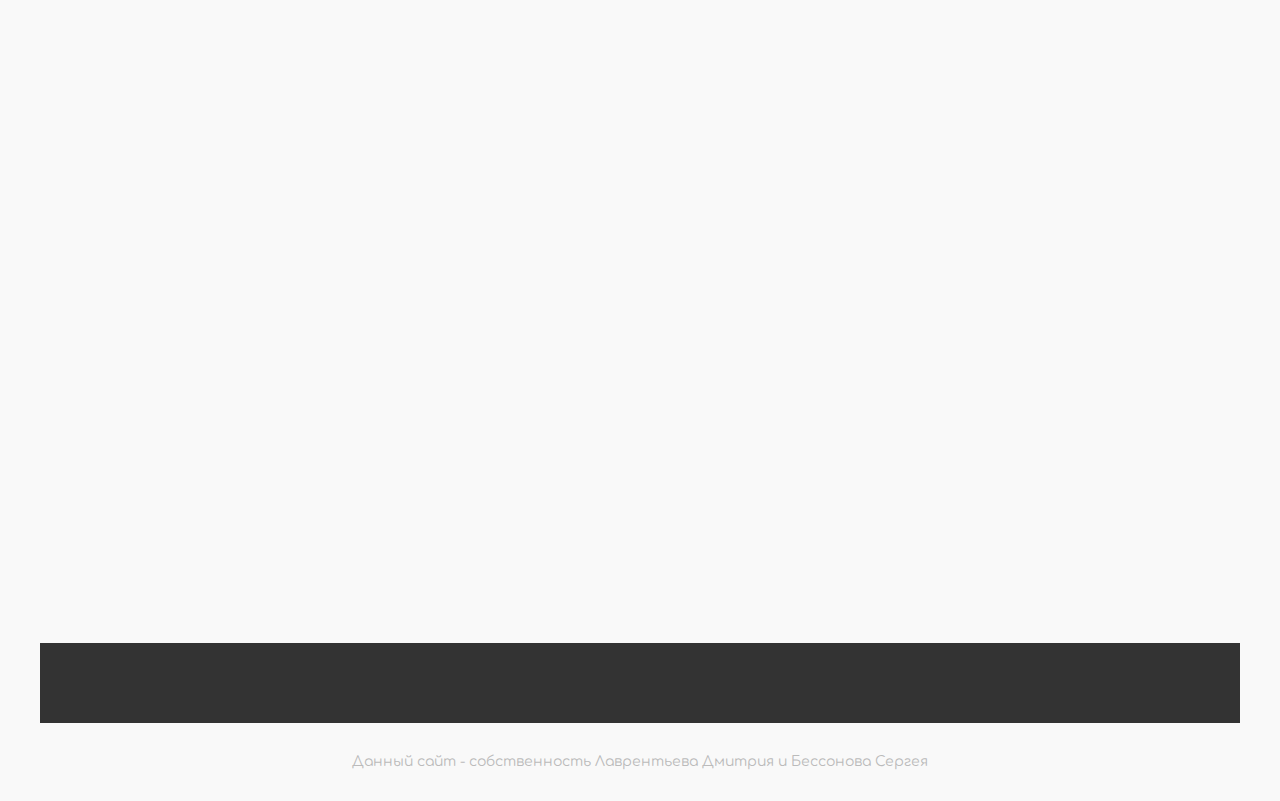
==== commit f3918891: "Add files via upload" ====
--- a/mxj-main/index.html
+++ b/mxj-main/index.html
@@ -3,216 +3,172 @@
 <html lang="ru">
 
 <head>
-    <meta charset="UTF-8">
-    <meta name="viewport" content="width=header, initial-scale=1.0">
-    <title>DonutEllo</title>
+  <meta charset="UTF-8">
+  <meta name="viewport" content="width=device-width, initial-scale=1.0">
+  <title>DonutEllo</title>
+  <link rel="stylesheet" href="styles/normalize.css">
+  <link rel="stylesheet" href="styles/style.css">
 </head>
 
 <body>
-    <!-- Заголовок -->
-    <a><h1 class="header_title" class="site title">DonutEllo</h1></a>
-    <a><h1 class="header_title">Вкуснейшие пончики в мире!</h1></a>
-    <header class="header__logo">
-        <!-- Логотип -->
-        <img class="header_logo" src="images/ponchik.png" width="150" height="150">
-        <!--/ Логотип -->
-        <!-- Навигация -->
-        <nav class="header_menu">
-            <ul class="menu menu--site">
-                <li><a href="#">Главная</a></li>
-                <li><a href="#">Пончики</a></li>
-                <li><a href="#">Корзина</a></li>
-            </ul>
-        </nav>
-        <!--/ Навигация -->
-        <h2>Вход в личный кабинет</h2>
-        <button class="header_button header_button--auth" type="button">
-            <img src="images/png-transparent-computer-icons-login-login-button-miscellaneous-angle-text.png" alt="Войти" width="54" height="32">
-        </button>
-        <div>
-            <!-- Форма "Войдите в профиль" -->
-            <section class="auth">
-                <button class="header_button header_button--close" type="button"><img src="images/6065149.png" alt="Закрыть окно" width="35" height="35"></button>
-                <h2>Войдите в профиль</h2>
-                <p>Заказывать доставку могут только зарегистрированные пользователи.</p>
-                <div>
-                    <button class="header_button header_button--auth" type="button">Войти</button>
-                    <button class="header_button header_button register" type="button">Регистрация</button>
-                </div>
-            </section>
-            <!--/ Форма "Войдите в профиль" -->
-            <!-- Форма "Регистрация" -->
-            <section class="register">
-                <button class="header_button header_button--close" type="button"><img src="images/6065149.png" alt="Закрыть окно" width="35" height="35"></button>
-                <h2>Регистрация</h2>
-                <form action="/" method="post">
-                    <input type="text" name="name" placeholder="Имя" required>
-                    <input type="email" name="email" placeholder="Логин" required>
-                    <fieldset>
-                        <div>
-                            <input type="password" name="password" placeholder="Пароль" required>
-                            <span>Минимум 8 символов</span>
-                        </div>
-                        <input type="password" name="repeat-password" placeholder="Повторите пароль" required>
-                    </fieldset>
-                    <fieldset>
-                        <input type="submit" value="Зарегистрироваться">
-                        <button class="header_button header_button--cancel" type="button">Отмена</button>
-                    </fieldset>
-                    <button class="header_button header_button--already_have" type="button">У меня уже есть аккаунт</button>
-                </form>
-            </section>
-            <!--/ Форма "Регистрация" -->
-            <!-- Форма "Войти" -->
-            <section class="auth">
-                <button class="header_button" type="button"><img src="images/6065149.png" alt="Закрыть окно" width="35" height="35"></button>
-                <h2>Войти</h2>
-                <form action="/" method="post">
-                    <input type="email" name="email" placeholder="Логин" required>
-                    <input type="password" name="password" placeholder="Пароль" required>
-                    <fieldset>
-                        <input type="submit" value="Войти">
-                        <button class="header_button header_button--cancel" type="button">Отмена</button>
-                    </fieldset>
-                    <button class="header_button header_button--dont_have" type="button">У меня еще нет аккаунта</button>
-                </form>
-            </section>
-    </header>
-    <!--/ Заголовок -->
-    <!-- Основной контент -->
-    <main class="main">
-        <!-- Первый экран -->
-        <section class="order">
-            <div>
-                <h2>Заказывай пончики в 2 клика!</h2>
-                <p>Не обязательно приходить в заведение, просто сделай заказ и мы привезём свежие пончики к тебе домой!</p>
-                <div>
-                    <button class="main_button main_button--order" type="button">Сделать заказ</button>
-                    <button class="main_button main_button--auth" type="button">Войти</button>
-                </div>
-            </div>
-        </section>
-        <!--/ Первый экран -->
+  <!-- Заголовок -->
+  <header class="header container">
+    <a class="header__logo-wrap" href="index.html">
+      <img class="header__logo" src="images/ponchik.png" width="150" height="150" alt="Логотип DonutEllo">
+    </a>
+    <h1 class="header__title">DonutEllo</h1>
+    <p class="header__subtitle">Вкуснейшие пончики в мире!</p>
 
-        <section class="tags">
-            <h2>Умная сортировка по тегам</h2>
-            <p>Добавляй их в корзину и указывай наиболее популярные теги. Это позволит быстро находить любые категории.</p>
-            <ul class="menu">
-                    <img src="images/ponchiki-assorti-0-2-1.jpg" width="200" height="200">
-                <li>   
-                    <h3>Собери свой бокс</h3>
-                    <p>Время приготвления наших блюд не более 1 часа</p>
-                </li>
-                <li>
-                    <h3>Акции</h3>
-                    <p>Самые вкусные блюда которые можно детям любого возраста</p>
-                    <img src="images/ponchik deti.jpg" width="200" height="200">
-                </li>
-                <li>
-                    <h3>На праздник</h3>
-                    <p>Чем удивить гостей, чтобы все были сыты за праздничным столом</p>
-                </li>
-                <img src="images/cqfrs2snlalntijeljctjy3kky7mhq3n.jpg" width="200" height="200">
-            </ul>
-        </section>
-        <section class="products">
-                </div>
-                <h2>Описание пончиков</h2>
-                <p>Пончики — это настоящая радость для сладкоежек! Они мягкие, воздушные, с золотистой корочкой, которая при легком нажатии слегка хрустит, открывая доступ к нежной, тающей во рту текстуре. Свежие, только что из печи или фритюра, они источают теплый, сладковатый аромат ванили и сливочного теста, который мгновенно вызывает аппетит.
-                    Пончики могут быть покрыты гладкой глянцевой глазурью, которая мягко обволакивает их поверхность, добавляя сладости и мягкого блеска. Шоколадная глазурь — густая и насыщенная, с богатым вкусом какао, в то время как классическая сахарная или ванильная добавляет легкую, приятную сладость. Иногда пончики украшают сахарной пудрой, которая тает на языке, оставляя легкий, воздушный сладкий след.
-                    Внутри пончики могут скрывать сюрпризы: густую шоколадную или карамельную начинку, ароматное клубничное варенье или нежный заварной крем. Каждый укус — это сочетание хрустящей корочки, мягкой сердцевины и взрывного вкуса начинки, который делает каждый пончик по-настоящему восхитительным.
-                    Неважно, какой вариант вы выберете — с глазурью, начинкой или просто классический обсыпной с сахаром — каждый пончик подарит вам минуты чистого наслаждения и незабываемую сладкую радость!</p>
-            </div>
-        </section>
+    <!-- Меню -->
+    <nav class="header__menu">
+      <ul class="menu">
+        <li class="menu__item"><button class="menu__button" type="button">Главная</button></li>
+        <li class="menu__item"><button class="menu__button" type="button">Пончики</button></li>
+        <li class="menu__item"><button class="menu__button" type="button">Корзина</button></li>
+      </ul>
+    </nav>
 
-        <section class="products">
-            <span class="header_search">
-            <h2>Поиск </h2>
-            <p>Введите вид пончика, а мы найдем его по тегам!</p>
-            <form action="/" method="get">
-                <input type="search" name="text" placeholder="Введите вид пончика....">
-                <input type="submit" value="Поиск">
-            </form>
-            <ul class="menu">
-                <li>С глазурью</li>
-                <li>Топинг внутри</li>
-                <li>Хрустящие</li>
-                <li>Постные</li>
-                <li>И другие...</li>
-            </ul>
-            </span>
-        </section>
-    </main>
-    <!--/ Основной контент -->
-    <!-- Подвал -->
-    <footer class="footer">
-        <a><h1>Новинки</h1></a>
-        <p><h2>Вот несколько свежих и оригинальных идей для новинок пончиков, которые точно привлекут внимание и порадуют гурманов:</h2>
+    <!-- Кнопка для входа -->
+    <button class="header__auth-button" type="button">
+      <img class="header__auth-icon" src="images/login-icon.png" alt="Войти">
+      <span class="header__auth-text">Войти</span>
+  </button>
+  </header>
 
-            <h3>Пончик "Тропический рай"</h3>
-               <h3>- Описание:</h3> Пончики с начинкой из манго и маракуйи, покрытые кокосовой глазурью. Сверху можно добавить хрустящие кокосовые хлопья и сушеные кусочки ананаса.
-                <h3>- Вкус:</h3> Сочетание сладости и легкой кислинки, напоминающее отдых на тропическом побережье.
-            
-            <h3>Пончик "Матча и Юдзу"</h3>
-               <h3>- Описание:</h3> Пончики с начинкой из японского цитруса юдзу и глазурью на основе зеленого чая матча. Сверху можно украсить сушеными апельсиновыми цукатами или кунжутом.
-               <h3>- Вкус:</h3> Легкая горчинка матча контрастирует с освежающей цитрусовой кислинкой.
-            
-            <h3>Пончик "Соленая карамель и бекон"</h3>
-               <h3>- Описание:</h3> Пончики с соленой карамелью внутри и хрустящими кусочками бекона сверху, покрытые карамельной глазурью.
-               <h3>- Вкус:</h3> Идеальное сочетание сладкого и соленого с хрустящей текстурой бекона.
-            
-            <h3>Пончик "Кофе с шоколадом"</h3>
-               <h3>- Описание:</h3> Пончики с кофейной начинкой и густой шоколадной глазурью, посыпанные дроблеными кофейными зернами или шоколадной стружкой.
-               <h3>- Вкус:</h3> Насыщенный, глубокий вкус кофе и шоколада, который идеально подойдет для утреннего перекуса.
-            
-            <h3>Пончик "Лаванда и мед"</h3>
-               <h3>- Описание:</h3> Пончики с нежной лавандовой начинкой и глазурью из меда, украшенные засахаренными лепестками лаванды.
-               <h3>- Вкус:</h3> Нежные цветочные ноты лаванды в сочетании с мягкой сладостью меда создают по-настоящему утонченный вкус.
-            
-            <h3>Пончик "Клубника-базилик"</h3>
-               <h3>- Описание:</h3> Пончики с начинкой из клубничного джема и легким ароматом базилика, покрытые клубничной глазурью с кусочками свежей клубники.
-               <h3>- Вкус:</h3> Свежий, слегка травянистый вкус базилика подчеркивает сладость и сочность клубники.
-            
-            <h3>Пончик "Чурро"</h3>
-               <h3>- Описание:</h3> Пончики, вдохновленные испанскими чуррос, обсыпанные корицей и сахаром, с внутрь добавленным густым шоколадным ганашем.
-               <h3>- Вкус:</h3> Хрустящий сладкий сахар с теплым ароматом корицы и насыщенным шоколадом внутри.
-            
-            <h3>Пончик "Фисташка и малина"</h3>
-               <h3>- Описание:</h3> Пончики с фисташковой начинкой, покрытые малиновой глазурью, украшенные дроблеными фисташками и кусочками сушеной малины.
-               <h3>- Вкус:</h3> Оригинальное сочетание ореховой кремовости с яркой кислинкой малины.
-            
-            <h3>Пончик "Тирамису"</h3>
-               <h3>- Описание:</h3> Пончики, вдохновленные классическим итальянским десертом, с кремом из маскарпоне и пропиткой кофе, покрытые какао и шоколадом.
-               <h3>- Вкус:</h3> Богатый кофейный вкус с нежной сливочной текстурой и легкой шоколадной ноткой, как в настоящем тирамису.
-            
-            <h3>Пончик "Черный лес"</h3>
-               <h3>- Описание:</h3> Пончики с вишневой начинкой, покрытые шоколадной глазурью и украшенные взбитыми сливками и вишней сверху.
-               <h3>- Вкус:</h3> Классическое сочетание шоколада и вишни с добавлением легкости от взбитых сливок.
-            
-            <h3>Пончик "Сникерс"</h3>
-               <h3>- Описание:</h3> Пончики с начинкой из карамели и арахисовой пасты, в шоколадной глазури, посыпанные дробленым арахисом и карамельными кусочками.
-               <h3>- Вкус:</h3> Сладкий, орехово-шоколадный вкус с приятной карамельной тягучестью.
-            
-            <h3>Пончик "Лимонный чизкейк"</h3>
-               <h3>- Описание:</h3> Пончики с легким лимонным кремом и хрустящей крошкой из печенья, покрытые лимонной глазурью.
-               <h3>- Вкус:</h3> Сочный, освежающий лимонный вкус с нежной кремовой текстурой, напоминающий чизкейк.
-            
-            <h3>Пончик "Орео-мания"</h3>
-               <h3>- Описание:</h3> Пончики с начинкой из крема со вкусом печенья "Орео", покрытые белой глазурью и посыпанные крошками печенья.
-               <h3>- Вкус:</h3> Хрустящая текстура печенья в сочетании с мягким сладким кремом — идеальное лакомство для любителей "Орео".
-            
-            <h3>Пончик "Роза и личи"</h3>
-               <h3>- Описание:</h3> Пончики с ароматной начинкой из личи, покрытые нежной розовой глазурью с легким цветочным ароматом розы, украшенные лепестками роз или засахаренными ягодами.
-               <h3>- Вкус:</h3> Изысканный, тонкий вкус с легкой сладостью и цветочными нотками.
-            
-            <h3>Пончик "Король бурбона"</h3>
-               <h3>- Описание:</h3> Пончики с кремовой начинкой на основе ванильного бурбона, покрытые глазурью из темного шоколада с добавлением щепотки морской соли.
-               <h3>- Вкус:</h3> Богатый и насыщенный с тонкими нотками бурбона, шоколада и соли.
-            
-            <h3>Эти новинки могут стать настоящими хитами и привлекут как любителей классики, так и тех, кто ищет новые вкусовые впечатления!</h3></p>
-    </footer>
-    <!--/ Подвал -->
-    <p>Данный сайт - собственность Лаврентьева Дмитрия и Бессонова Сергея</p>
+  <!-- Модальные окна -->
+<!-- Модальное окно входа -->
+<section id="modalAuth" class="modal hidden">
+  <div class="modal__content">
+    <button id="closeAuthButton" class="modal__close-button" type="button">
+      <img src="images/close-icon.png" alt="Закрыть" width="35" height="35">
+    </button>
+    <h2 class="modal__title">Войдите в профиль</h2>
+    <p class="modal__text">Заказывать доставку могут только зарегистрированные пользователи.</p>
+    <div class="modal__actions">
+      <button class="modal__button modal__button--login" type="button">Войти</button>
+      <button class="modal__button modal__button--register" type="button">Регистрация</button>
+    </div>
+  </div>
+</section>
+  
+
+  <!-- Регистрация -->
+  <section class="modal modal--register hidden">
+    <button class="modal__close-button" type="button">
+      <img src="images/close-icon.png" alt="Закрыть окно" width="35" height="35">
+    </button>
+    <h2 class="modal__title">Регистрация</h2>
+    <form class="modal__form" action="#" method="post">
+      <input class="modal__input" type="text" name="name" placeholder="Имя" required>
+      <input class="modal__input" type="email" name="email" placeholder="Логин" required>
+      <fieldset class="modal__fieldset">
+        <div class="modal__password-group">
+          <input class="modal__input" type="password" name="password" placeholder="Пароль" required>
+          <span class="modal__hint">Минимум 8 символов</span>
+        </div>
+        <input class="modal__input" type="password" name="repeat-password" placeholder="Повторите пароль" required>
+      </fieldset>
+      <fieldset class="modal__fieldset">
+        <button class="modal__button modal__button--submit" type="submit">Зарегистрироваться</button>
+        <button class="modal__button modal__button--cancel" type="button">Отмена</button>
+      </fieldset>
+      <button class="modal__button modal__button--already-have" type="button">У меня уже есть аккаунт</button>
+    </form>
+  </section>
+
+  <!-- Основной контент -->
+  <main class="main container">
+    <!-- Первый экран -->
+    <section class="order">
+      <div class="order__content">
+        <h2 class="order__title">Заказывай пончики в 2 клика!</h2>
+        <p class="order__text">Не обязательно приходить в заведение, просто сделай заказ и мы привезём свежие пончики к тебе домой!</p>
+        <div class="order__actions">
+          <button class="order__button order__button--order-now" type="button">Сделать заказ</button>
+          <button class="order__button order__button--login" type="button">Войти</button>
+        </div>
+      </div>
+    </section>
+
+    <!-- Сортировка по тегам -->
+    <section class="tags">
+      <h2 class="tags__title">Умная сортировка по тегам</h2>
+      <p class="tags__description">Добавляй в корзину и находи любимые категории.</p>
+      <div class="tags__list">
+          
+          <div class="tags__card">
+              <h3 class="tags__card-title">Собери свой бокс</h3>
+              <p class="tags__card-description">Время приготовления не более 1 часа.</p>
+              <button class="tags__btn" data-modal="modal1">Подробнее</button>
+          </div>
+  
+          <div class="tags__card">
+              <h3 class="tags__card-title">Акции</h3>
+              <p class="tags__card-description">Подходит даже для детей любого возраста.</p>
+              <button class="tags__btn" data-modal="modal2">Подробнее</button>
+          </div>
+  
+          <div class="tags__card">
+              <h3 class="tags__card-title">На праздник</h3>
+              <p class="tags__card-description">Чем удивить гостей за праздничным столом?</p>
+              <button class="tags__btn" data-modal="modal3">Подробнее</button>
+          </div>
+  
+      </div>
+  </section>
+
+    <!-- Поиск -->
+    <section class="search">
+      <h2 class="search__title">Поиск</h2>
+      <p class="search__description">Введите вид пончика, а мы найдем его по тегам!</p>
+      <form class="search__form" action="/" method="get">
+        <input class="search__input" type="search" name="text" placeholder="Введите вид пончика..." required>
+        <input class="search__submit" type="submit" value="Поиск">
+      </form>
+      <ul class="search__tags">
+        <li class="search__tag">С глазурью</li>
+        <li class="search__tag">Топинг внутри</li>
+        <li class="search__tag">Хрустящие</li>
+        <li class="search__tag">Постные</li>
+        <li class="search__tag">И другие...</li>
+      </ul>
+    </section>
+    <section class="products">
+      <h2 class="products__title">Новинки</h2>
+      <div class="products__list">
+        
+        <div class="product-card">
+          <img class="product-card__image" src="images/kisspng-cider-doughnut-donuts-frosting-icing-muffin-5b47f4ceec1ab7.3977501415314423829671.png" alt="Тропический рай">
+          <h3 class="product-card__title">Пончик "Тропический рай"</h3>
+          <p class="product-card__description">Пончики с начинкой из манго и маракуйи, покрытые кокосовой глазурью.</p>
+          <p class="product-card__taste"><strong>Вкус:</strong> Сладость с легкой кислинкой, напоминающей отдых на пляже.</p>
+        </div>
+  
+        <div class="product-card">
+          <img class="product-card__image" src="images/pngtree-matcha-green-tea-donut-png-image_9201292.png" alt="Матча и Юдзу">
+          <h3 class="product-card__title">Пончик "Матча и Юдзу"</h3>
+          <p class="product-card__description">Пончики с японским цитрусом юдзу и глазурью из зеленого чая матча.</p>
+          <p class="product-card__taste"><strong>Вкус:</strong> Легкая горчинка матча в сочетании с цитрусовой кислинкой.</p>
+        </div>
+  
+        <div class="product-card">
+          <img class="product-card__image" src="images/189bc91c45f73abe5f4298d36de52e5c.png" alt="Соленая карамель и бекон">
+          <h3 class="product-card__title">Пончик "Соленая карамель и бекон"</h3>
+          <p class="product-card__description">Пончики с карамельной начинкой и хрустящими кусочками бекона.</p>
+          <p class="product-card__taste"><strong>Вкус:</strong> Идеальное сочетание сладкого и соленого.</p>
+        </div>
+  
+      </div>
+    </section>
+  </main>
+
+  <!-- Подвал -->
+  <footer class="footer container">
+  </footer>
+
+  <p class="copyright">Данный сайт - собственность Лаврентьева Дмитрия и Бессонова Сергея</p>
+<script src="js/script.js"></script>
 </body>
 
+
 </html>--- a/mxj-main/styles/style.css
+++ b/mxj-main/styles/style.css
@@ -0,0 +1,10 @@
+/* Подключение шрифтов */
+@import "fonts.css";
+/* Подключение основных стилей */
+@import "base.css";
+/* Подключение стилей относящихся к header */
+@import "header.css";
+/* Подключение стилей относящихся к footer */
+@import "footer.css";
+/* Подключение стилей относящихся к main */
+@import "main.css";
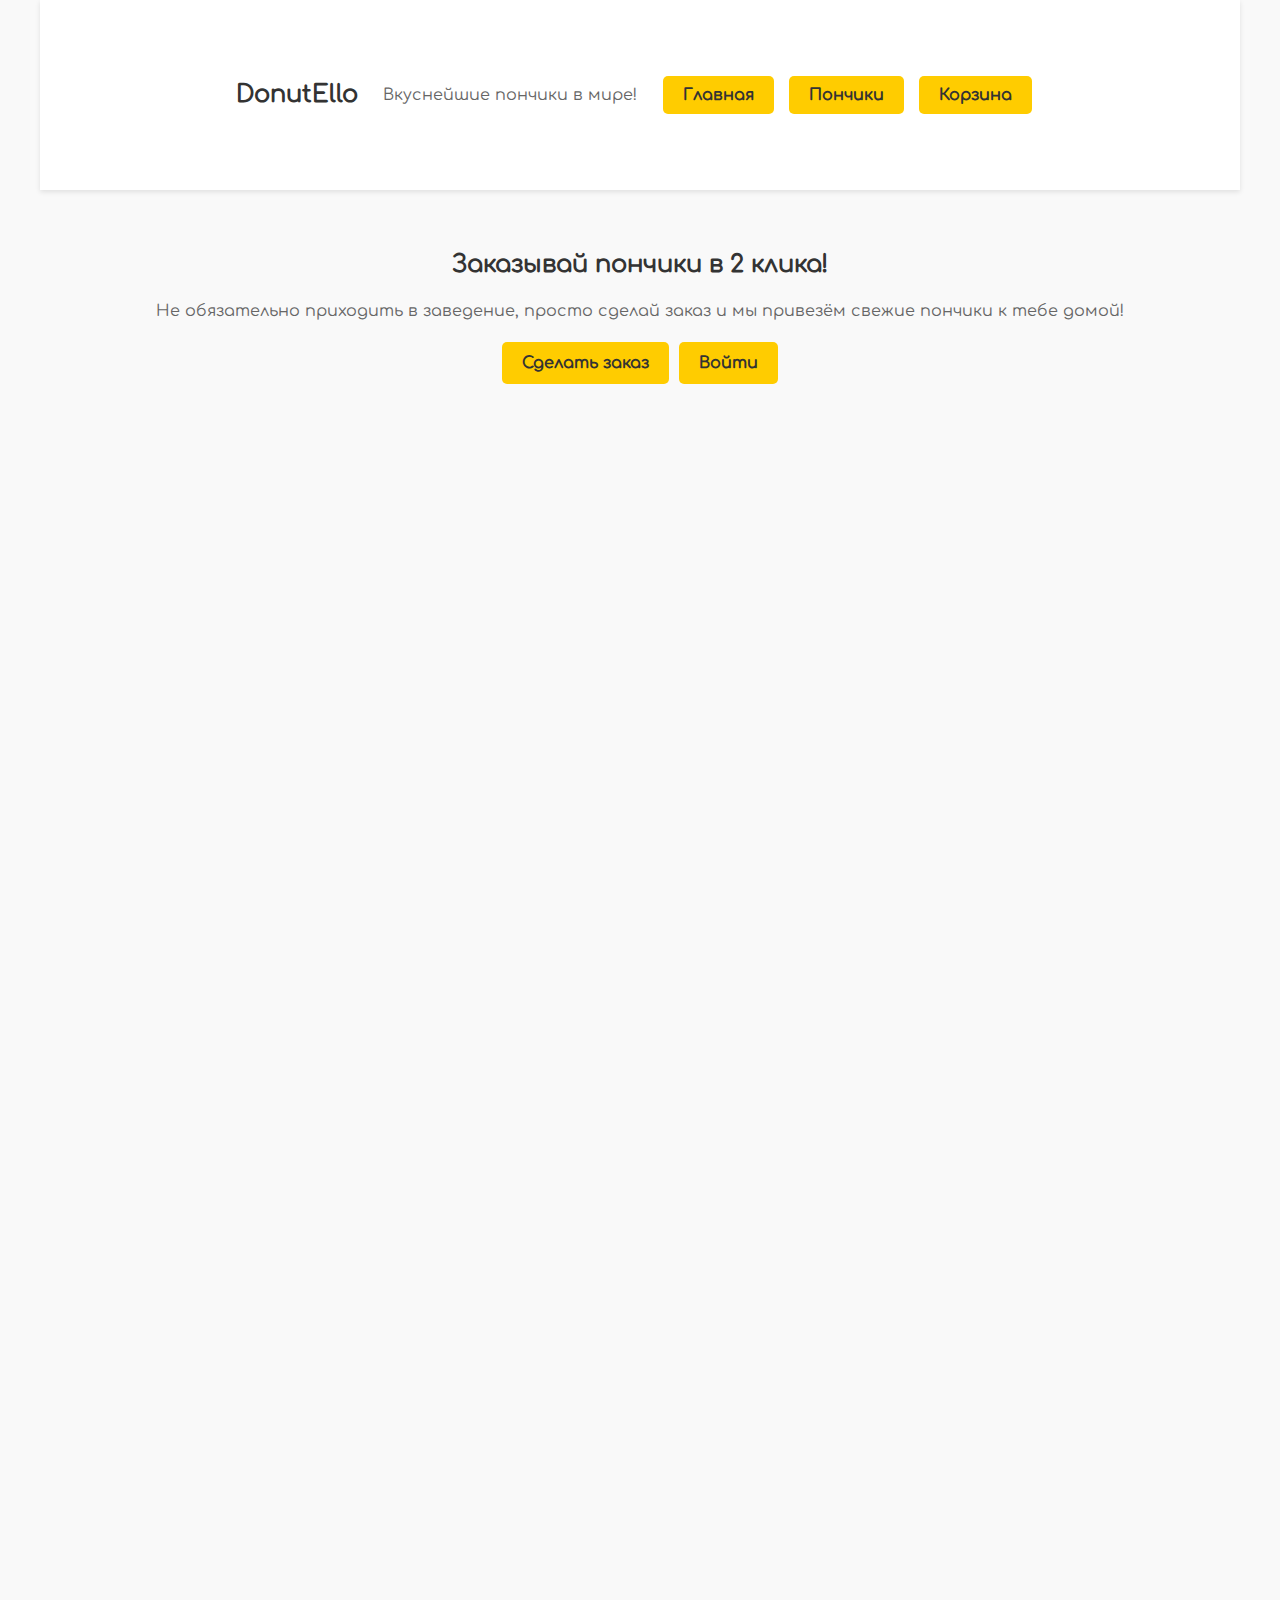
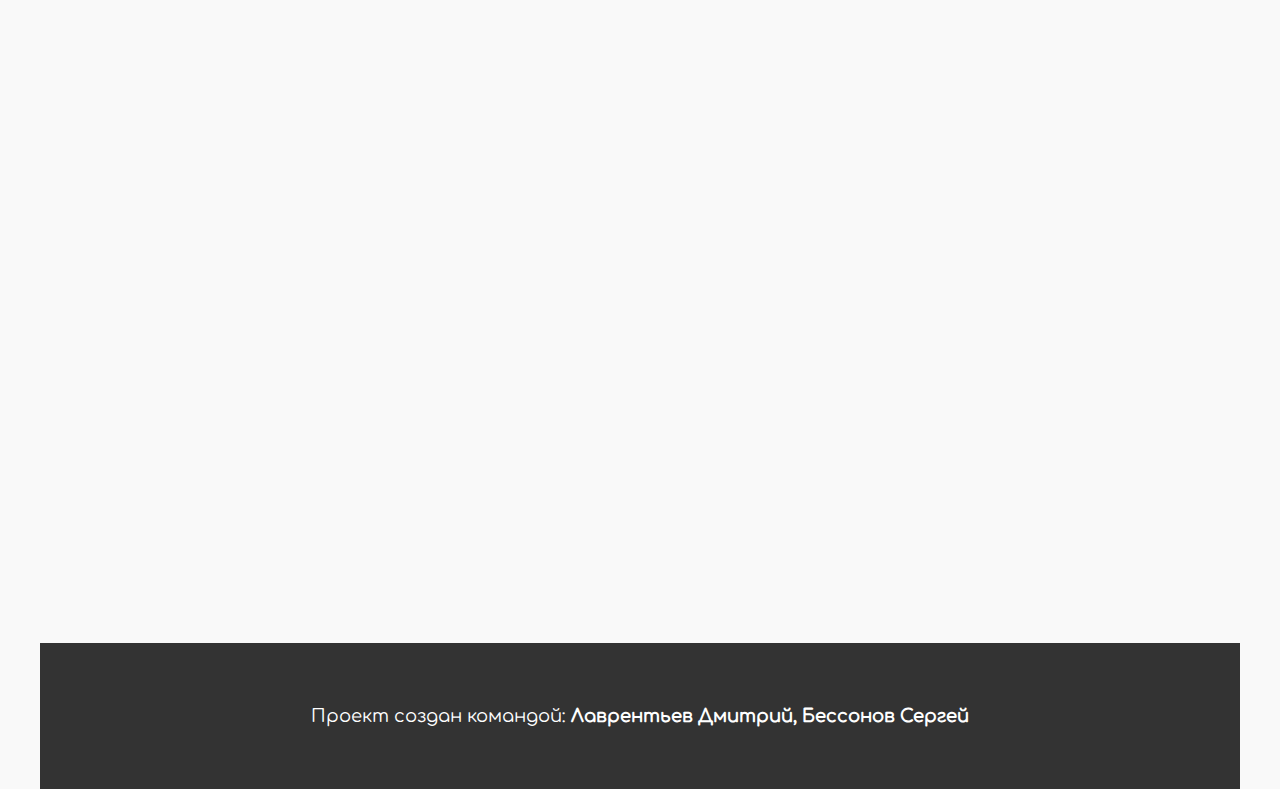
==== commit dc85d480: "Add files via upload" ====
--- a/mxj-main/index.html
+++ b/mxj-main/index.html
@@ -30,7 +30,7 @@
 
     <!-- Кнопка для входа -->
     <button class="header__auth-button" type="button">
-      <img class="header__auth-icon" src="images/login-icon.png" alt="Войти">
+      <img class="header__auth-icon" src="images/kisspng-computer-network-computer-icons-5b383ae337b014.8217317115304117472281.png" alt="Войти">
       <span class="header__auth-text">Войти</span>
   </button>
   </header>
@@ -163,10 +163,9 @@
   </main>
 
   <!-- Подвал -->
-  <footer class="footer container">
-  </footer>
-
-  <p class="copyright">Данный сайт - собственность Лаврентьева Дмитрия и Бессонова Сергея</p>
+  <footer class = "footer container">
+    <p>Проект создан командой: <strong>Лаврентьев Дмитрий, Бессонов Сергей</strong></p>
+</footer>
 <script src="js/script.js"></script>
 </body>
 
